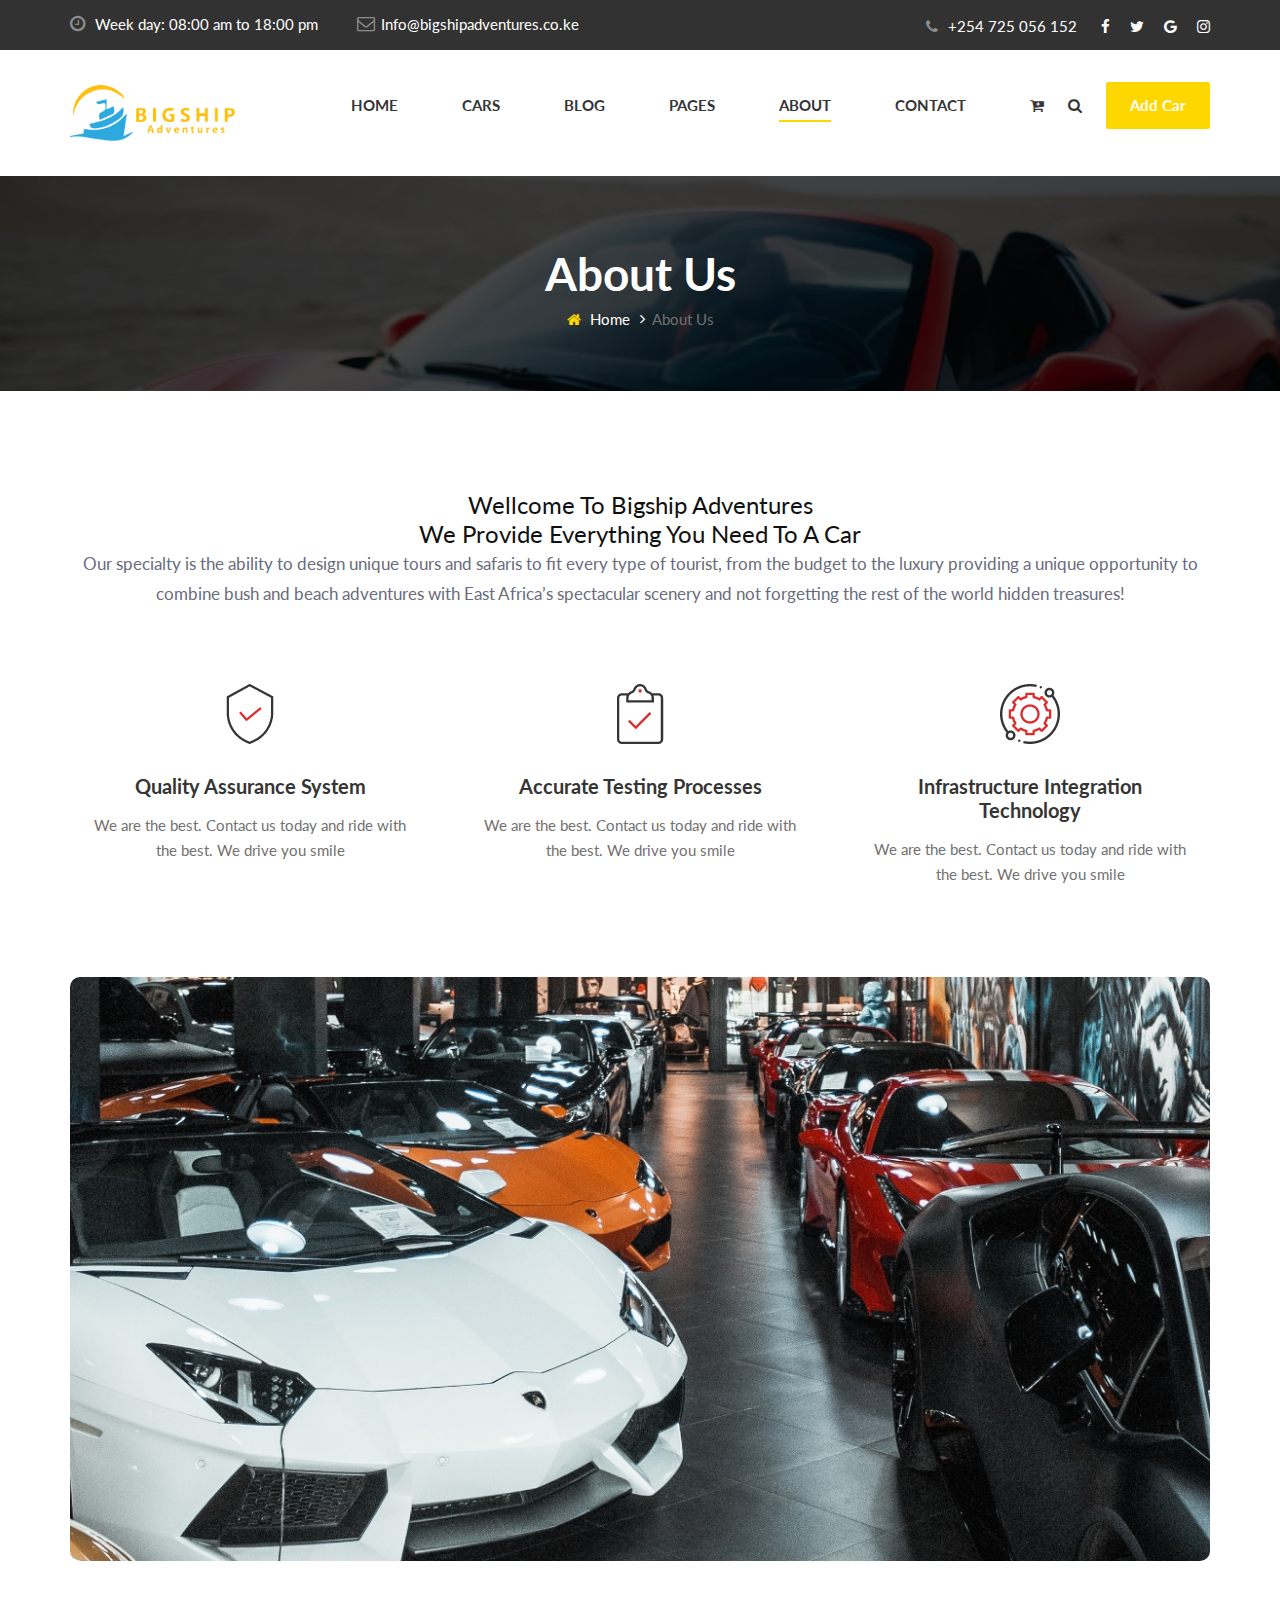
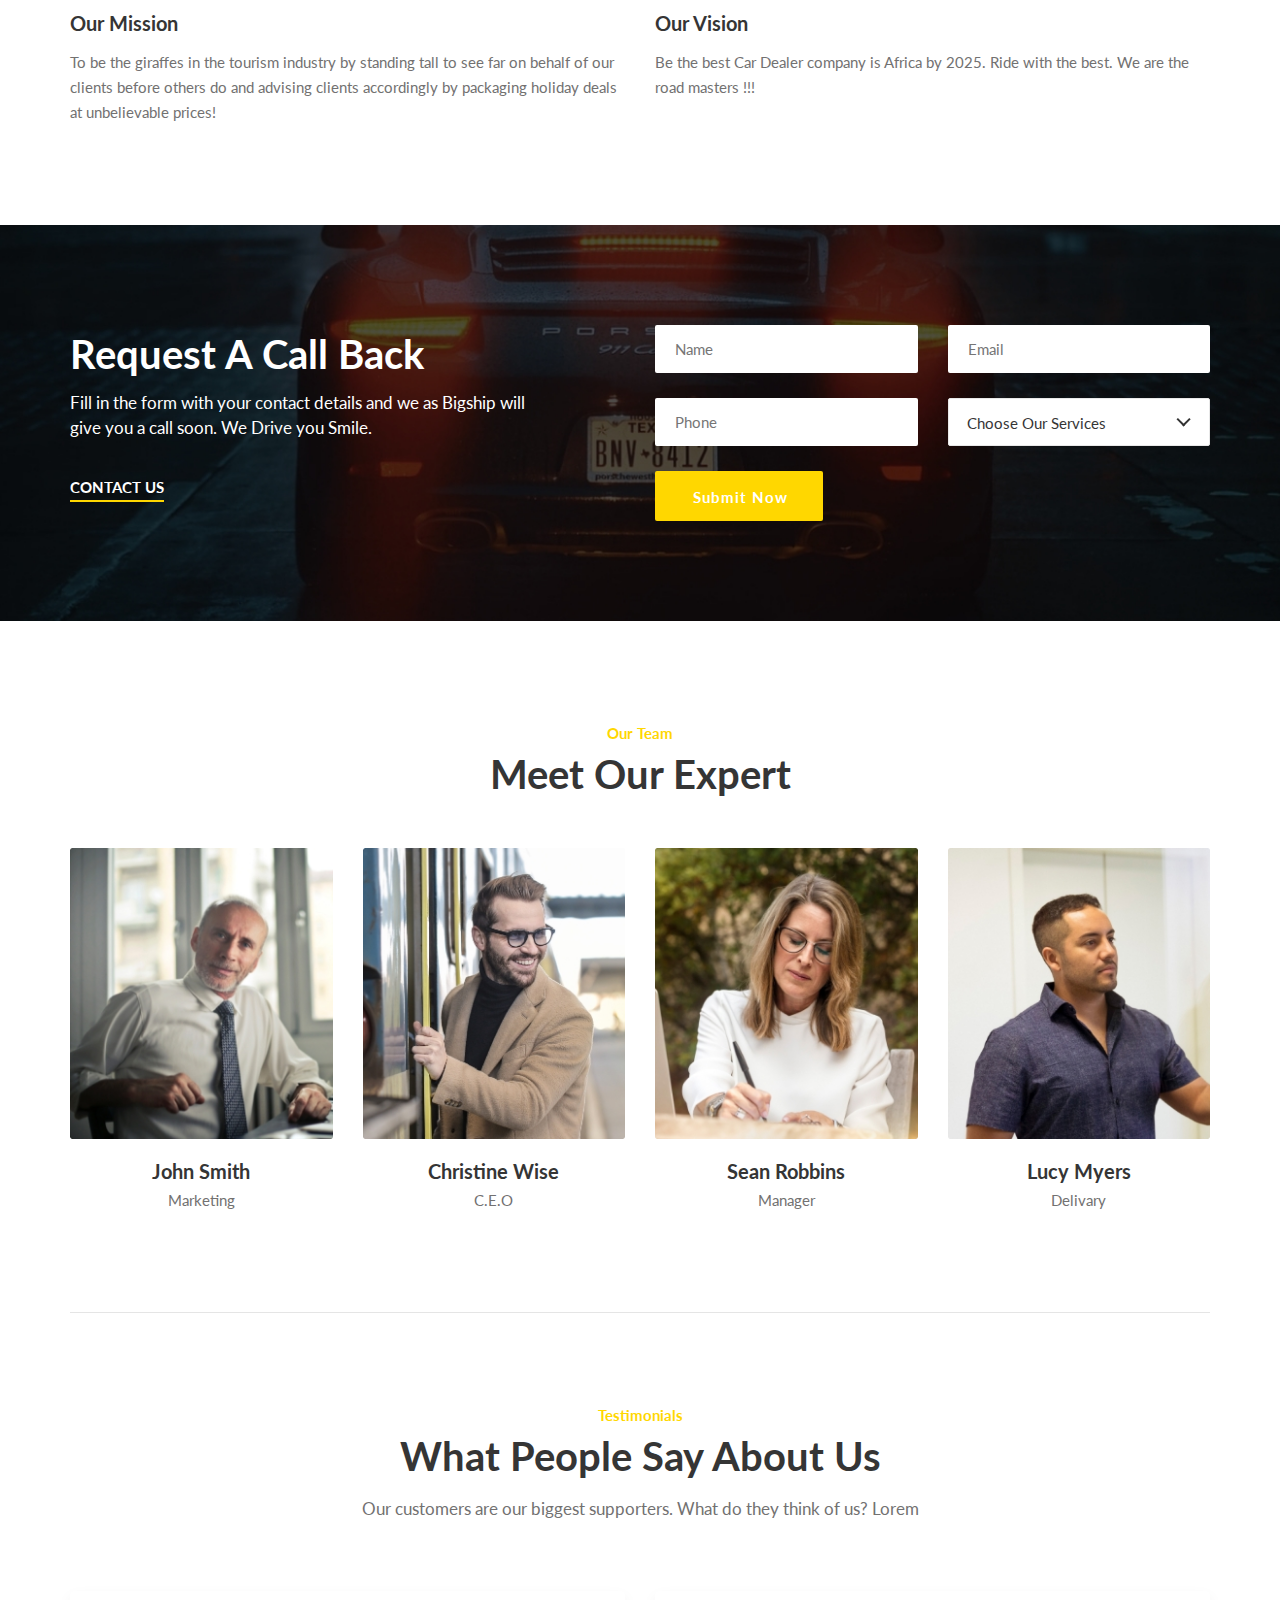
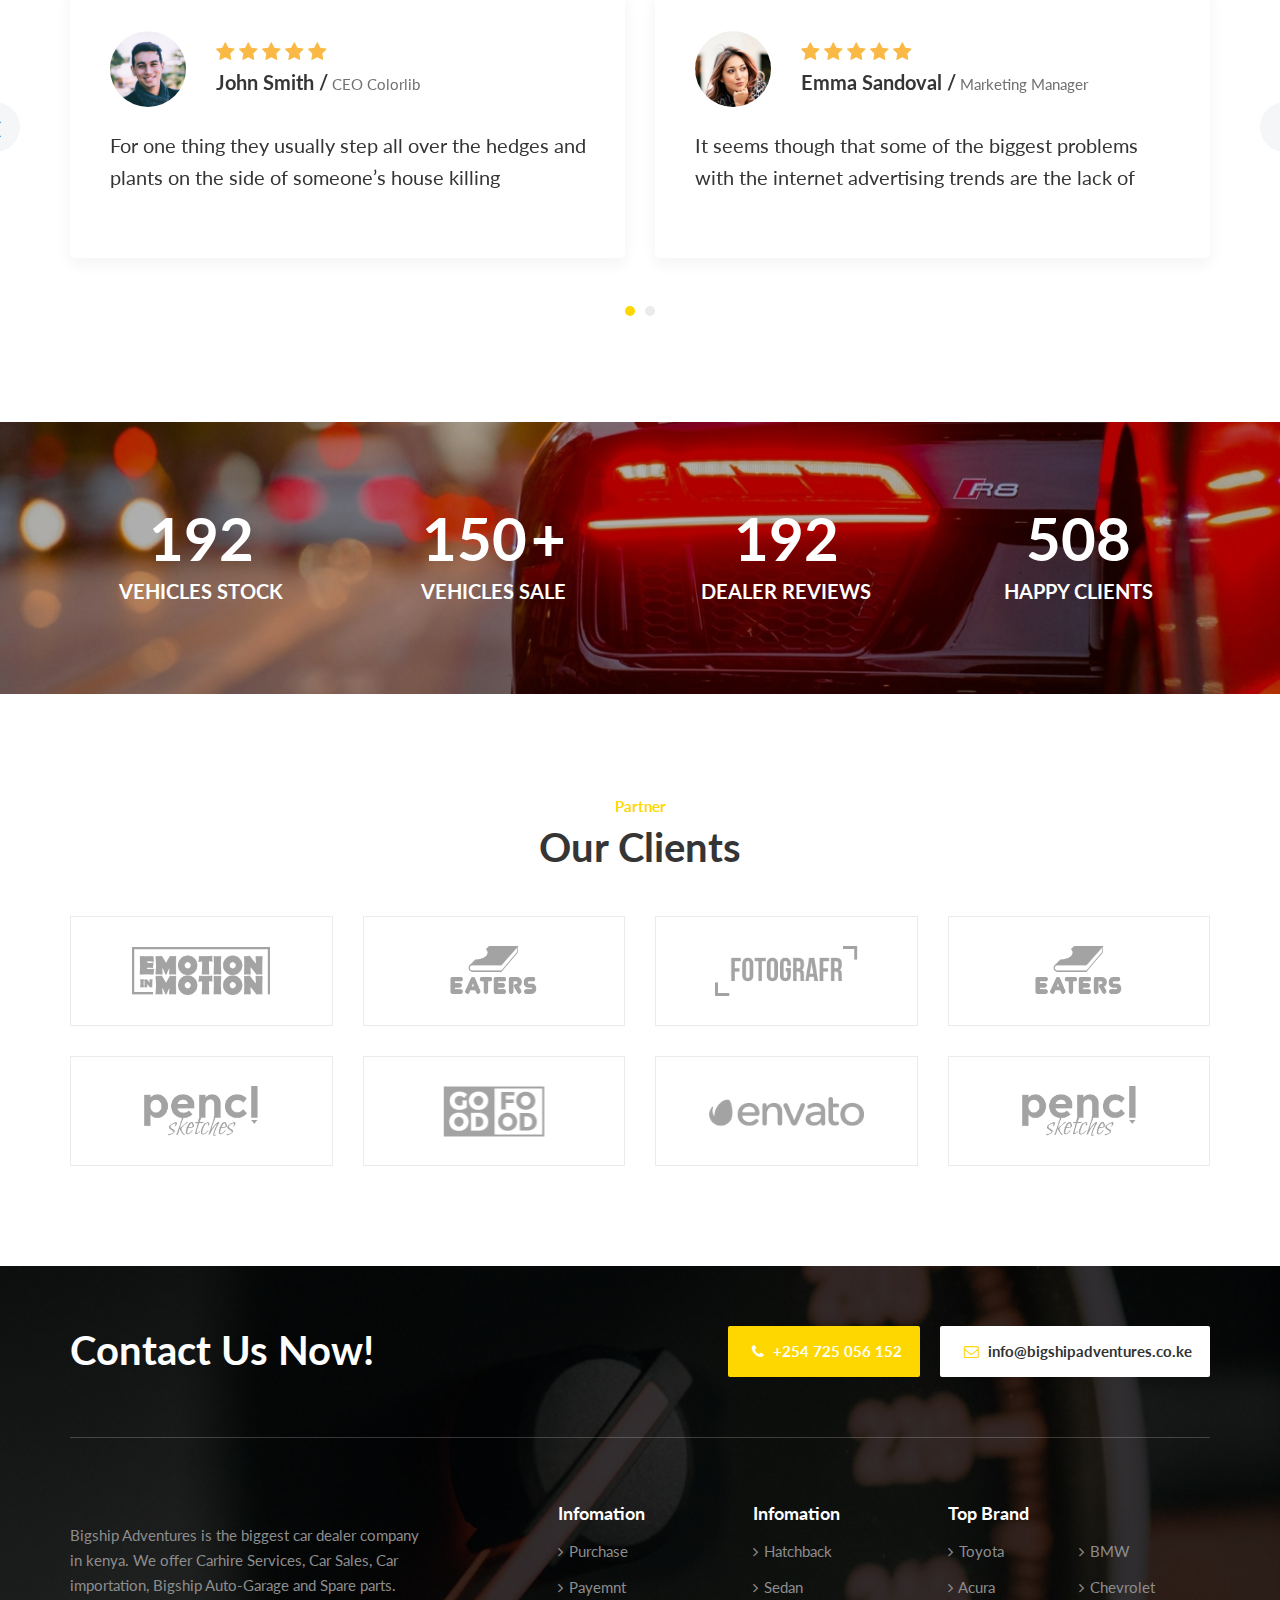
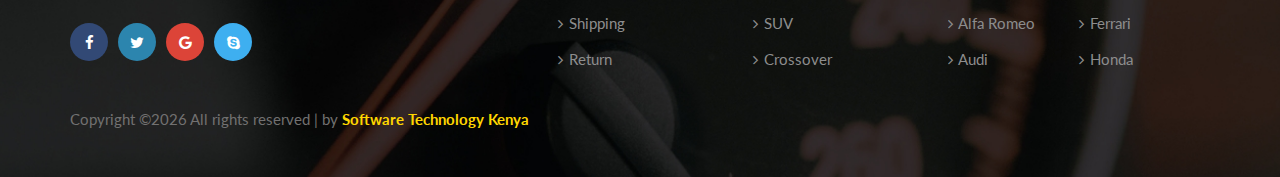
==== about.html @ 5497ede9 "first update" ====
<!DOCTYPE html>
<html lang="zxx">

<head>
    <meta charset="UTF-8">
    <meta name="description" content="HVAC Template">
    <meta name="keywords" content="HVAC, unica, creative, html">
    <meta name="viewport" content="width=device-width, initial-scale=1.0">
    <meta http-equiv="X-UA-Compatible" content="ie=edge">
    <title>Bigship Adventures</title>

    <!-- Google Font -->
    <link href="https://fonts.googleapis.com/css2?family=Lato:wght@300;400;700;900&display=swap" rel="stylesheet">

    <!-- Css Styles -->
    <link rel="stylesheet" href="css/bootstrap.min.css" type="text/css">
    <link rel="stylesheet" href="css/font-awesome.min.css" type="text/css">
    <link rel="stylesheet" href="css/elegant-icons.css" type="text/css">
    <link rel="stylesheet" href="css/nice-select.css" type="text/css">
    <link rel="stylesheet" href="css/magnific-popup.css" type="text/css">
    <link rel="stylesheet" href="css/jquery-ui.min.css" type="text/css">
    <link rel="stylesheet" href="css/owl.carousel.min.css" type="text/css">
    <link rel="stylesheet" href="css/slicknav.min.css" type="text/css">
    <link rel="stylesheet" href="css/style.css" type="text/css">
</head>

<body>
    <!-- Page Preloder -->
    <div id="preloder">
        <div class="loader"></div>
    </div>

    <!-- Offcanvas Menu Begin -->
    <div class="offcanvas-menu-overlay"></div>
    <div class="offcanvas-menu-wrapper">
        <div class="offcanvas__widget">
            <a href="#"><i class="fa fa-cart-plus"></i></a>
            <a href="#" class="search-switch"><i class="fa fa-search"></i></a>
            <a href="#" class="primary-btn">Add Car</a>
        </div>
        <div class="offcanvas__logo">
            <a href="./index.html"><img src="img/logo.png" alt=""></a>
        </div>
        <div id="mobile-menu-wrap"></div>
        <ul class="offcanvas__widget__add">
            <li><i class="fa fa-clock-o"></i> Week day: 08:00 am to 18:00 pm</li>
            <li><i class="fa fa-envelope-o"></i> Info.colorlib@gmail.com</li>
        </ul>
        <div class="offcanvas__phone__num">
            <i class="fa fa-phone"></i>
            <span>+254 725 056 152</span>
        </div>
        <div class="offcanvas__social">
            <a href="#"><i class="fa fa-facebook"></i></a>
            <a href="#"><i class="fa fa-twitter"></i></a>
            <a href="#"><i class="fa fa-google"></i></a>
            <a href="#"><i class="fa fa-instagram"></i></a>
        </div>
    </div>
    <!-- Offcanvas Menu End -->

    <!-- Header Section Begin -->
    <header class="header">
        <div class="header__top">
            <div class="container">
                <div class="row">
                    <div class="col-lg-7">
                        <ul class="header__top__widget">
                            <li><i class="fa fa-clock-o"></i> Week day: 08:00 am to 18:00 pm</li>
                            <li><i class="fa fa-envelope-o"></i>Info@bigshipadventures.co.ke</li>
                        </ul>
                    </div>
                    <div class="col-lg-5">
                        <div class="header__top__right">
                            <div class="header__top__phone">
                                <i class="fa fa-phone"></i>
                                <span>+254 725 056 152</span>
                            </div>
                            <div class="header__top__social">
                                <a href="#"><i class="fa fa-facebook"></i></a>
                                <a href="#"><i class="fa fa-twitter"></i></a>
                                <a href="#"><i class="fa fa-google"></i></a>
                                <a href="#"><i class="fa fa-instagram"></i></a>
                            </div>
                        </div>
                    </div>
                </div>
            </div>
        </div>
        <div class="container">
            <div class="row">
                <div class="col-lg-2">
                    <div class="header__logo">
                        <a href="./index.html"><img src="img/logo.png" alt=""></a>
                    </div>
                </div>
                <div class="col-lg-10">
                    <div class="header__nav">
                        <nav class="header__menu">
                            <ul>
                                <li><a href="./index.html">Home</a></li>
                                <li><a href="./car.html">Cars</a></li>
                                <li><a href="./blog.html">Blog</a></li>
                                <li><a href="#">Pages</a>
                                    <ul class="dropdown">
                                        <li><a href="./about.html">About Us</a></li>
                                        <li><a href="./car-details.html">Car Details</a></li>
                                        <li><a href="./blog-details.html">Blog Details</a></li>
                                    </ul>
                                </li>
                                <li class="active"><a href="./about.html">About</a></li>
                                <li><a href="./contact.html">Contact</a></li>
                            </ul>
                        </nav>
                        <div class="header__nav__widget">
                            <div class="header__nav__widget__btn">
                                <a href="#"><i class="fa fa-cart-plus"></i></a>
                                <a href="#" class="search-switch"><i class="fa fa-search"></i></a>
                            </div>
                            <a href="#" class="primary-btn">Add Car</a>
                        </div>
                    </div>
                </div>
            </div>
            <div class="canvas__open">
                <span class="fa fa-bars"></span>
            </div>
        </div>
    </header>
    <!-- Header Section End -->

    <!-- Breadcrumb End -->
    <div class="breadcrumb-option set-bg" data-setbg="img/breadcrumb-bg.jpg">
        <div class="container">
            <div class="row">
                <div class="col-lg-12 text-center">
                    <div class="breadcrumb__text">
                        <h2>About Us</h2>
                        <div class="breadcrumb__links">
                            <a href="./index.html"><i class="fa fa-home"></i> Home</a>
                            <span>About Us</span>
                        </div>
                    </div>
                </div>
            </div>
        </div>
    </div>
    <!-- Breadcrumb Begin -->

    <!-- About Us Section Begin -->
    <section class="about spad">
        <div class="container">
            <div class="row">
                <div class="col-lg-12">
                    <div class="section-title about-title">
                        <h4>Wellcome To Bigship Adventures <br />We Provide Everything You Need To A Car</h4>
                        <p>Our specialty is the ability to design unique tours and safaris to fit every type of tourist, from the budget to the luxury providing a unique opportunity to combine bush and beach adventures with East Africa’s spectacular scenery and not forgetting the rest of the world hidden treasures!</p>
                    </div>
                </div>
            </div>
            <div class="about__feature">
                <div class="row">
                    <div class="col-lg-4 col-md-6 col-sm-6">
                        <div class="about__feature__item">
                            <img src="img/about/af-1.png" alt="">
                            <h5>Quality Assurance System</h5>
                            <p>We are the best. Contact us today and ride with the best. We drive you smile</p>
                        </div>
                    </div>
                    <div class="col-lg-4 col-md-6 col-sm-6">
                        <div class="about__feature__item">
                            <img src="img/about/af-2.png" alt="">
                            <h5>Accurate Testing Processes</h5>
                             <p>We are the best. Contact us today and ride with the best. We drive you smile</p>
                        </div>
                    </div>
                    <div class="col-lg-4 col-md-6 col-sm-6">
                        <div class="about__feature__item">
                            <img src="img/about/af-3.png" alt="">
                            <h5>Infrastructure Integration Technology</h5>
                            <p>We are the best. Contact us today and ride with the best. We drive you smile</p>
                        </div>
                    </div>
                </div>
            </div>
            <div class="row">
                <div class="col-lg-12">
                    <div class="about__pic">
                        <img src="img/about/about-pic.jpg" alt="">
                    </div>
                </div>
                <div class="col-lg-6 col-md-6 col-sm-6">
                    <div class="about__item">
                        <h5>Our Mission</h5>
                        <p>To be the giraffes in the tourism industry by standing tall to see far on behalf of  our clients before others do and advising clients accordingly by packaging holiday deals at unbelievable prices!</p>
                    </div>
                </div>
                <div class="col-lg-6 col-md-6 col-sm-6">
                    <div class="about__item">
                        <h5>Our Vision</h5>
                        <p>Be the best Car Dealer company is Africa by 2025. Ride with the best. We are the road masters !!! </p>
                    </div>
                </div>
            </div>
        </div>
    </section>
    <!-- About Us Section End -->

    <!-- Call Section Begin -->
    <section class="call spad set-bg" data-setbg="img/about/call-bg.jpg">
        <div class="container">
            <div class="row">
                <div class="col-lg-5 col-md-6">
                    <div class="call__text">
                        <div class="section-title">
                            <h2>Request A Call Back</h2>
                            <p>Fill in the form with your contact details and we as Bigship will give you a call soon. We Drive you Smile.</p>
                        </div>
                        <a href="contact.html">Contact Us</a>
                    </div>
                </div>
                <div class="col-lg-6 offset-lg-1 col-md-6">
                    <form action="#" class="call__form">
                        <div class="row">
                            <div class="col-lg-6">
                                <input type="text" placeholder="Name">
                            </div>
                            <div class="col-lg-6">
                                <input type="text" placeholder="Email">
                            </div>
                            <div class="col-lg-6">
                                <input type="text" placeholder="Phone">
                            </div>
                            <div class="col-lg-6">
                                <select>
                                    <option value="">Choose Our Services</option>
                                    <option value="">Buy Cars</option>
                                    <option value="">Sell Cars</option>
                                    <option value="">Wash Cars</option>
                                </select>
                            </div>
                        </div>
                        <button type="submit" class="site-btn">Submit Now</button>
                    </form>
                </div>
            </div>
        </div>
    </section>
    <!-- Call Section End -->

    <!-- Team Section Begin -->
    <section class="team spad">
        <div class="container">
            <div class="row">
                <div class="col-lg-12">
                    <div class="section-title team-title">
                        <span>Our Team</span>
                        <h2>Meet Our Expert</h2>
                    </div>
                </div>
            </div>
            <div class="row">
                <div class="col-lg-3 col-sm-6">
                    <div class="team__item">
                        <div class="team__item__pic">
                            <img src="img/about/team-1.jpg" alt="">
                        </div>
                        <div class="team__item__text">
                            <h5>John Smith</h5>
                            <span>Marketing</span>
                        </div>
                    </div>
                </div>
                <div class="col-lg-3 col-sm-6">
                    <div class="team__item">
                        <div class="team__item__pic">
                            <img src="img/about/team-2.jpg" alt="">
                        </div>
                        <div class="team__item__text">
                            <h5>Christine Wise</h5>
                            <span>C.E.O</span>
                        </div>
                    </div>
                </div>
                <div class="col-lg-3 col-sm-6">
                    <div class="team__item">
                        <div class="team__item__pic">
                            <img src="img/about/team-3.jpg" alt="">
                        </div>
                        <div class="team__item__text">
                            <h5>Sean Robbins</h5>
                            <span>Manager</span>
                        </div>
                    </div>
                </div>
                <div class="col-lg-3 col-sm-6">
                    <div class="team__item">
                        <div class="team__item__pic">
                            <img src="img/about/team-4.jpg" alt="">
                        </div>
                        <div class="team__item__text">
                            <h5>Lucy Myers</h5>
                            <span>Delivary</span>
                        </div>
                    </div>
                </div>
            </div>
        </div>
    </section>
    <!-- Team Section End -->

    <!-- Testimonial Section Begin -->
    <section class="testimonial spad">
        <div class="container">
            <div class="row">
                <div class="col-lg-12">
                    <div class="section-title testimonial-title">
                        <span>Testimonials</span>
                        <h2>What People Say About Us</h2>
                        <p>Our customers are our biggest supporters. What do they think of us? Lorem</p>
                    </div>
                </div>
            </div>
            <div class="row">
                <div class="testimonial__slider owl-carousel">
                    <div class="col-lg-6">
                        <div class="testimonial__item">
                            <div class="testimonial__item__author">
                                <div class="testimonial__item__author__pic">
                                    <img src="img/testimonial/testimonial-1.png" alt="">
                                </div>
                                <div class="testimonial__item__author__text">
                                    <div class="rating">
                                        <i class="fa fa-star"></i>
                                        <i class="fa fa-star"></i>
                                        <i class="fa fa-star"></i>
                                        <i class="fa fa-star"></i>
                                        <i class="fa fa-star"></i>
                                    </div>
                                    <h5>John Smith /<span> CEO Colorlib</span></h5>
                                </div>
                            </div>
                            <p>For one thing they usually step all over the hedges and plants on the side of someone’s
                                house killing</p>
                        </div>
                    </div>
                    <div class="col-lg-6">
                        <div class="testimonial__item">
                            <div class="testimonial__item__author">
                                <div class="testimonial__item__author__pic">
                                    <img src="img/testimonial/testimonial-2.png" alt="">
                                </div>
                                <div class="testimonial__item__author__text">
                                    <div class="rating">
                                        <i class="fa fa-star"></i>
                                        <i class="fa fa-star"></i>
                                        <i class="fa fa-star"></i>
                                        <i class="fa fa-star"></i>
                                        <i class="fa fa-star"></i>
                                    </div>
                                    <h5>Emma Sandoval /<span> Marketing Manager</span></h5>
                                </div>
                            </div>
                            <p>It seems though that some of the biggest problems with the internet advertising trends
                                are the lack of</p>
                        </div>
                    </div>
                    <div class="col-lg-6">
                        <div class="testimonial__item">
                            <div class="testimonial__item__author">
                                <div class="testimonial__item__author__pic">
                                    <img src="img/testimonial/testimonial-1.png" alt="">
                                </div>
                                <div class="testimonial__item__author__text">
                                    <div class="rating">
                                        <i class="fa fa-star"></i>
                                        <i class="fa fa-star"></i>
                                        <i class="fa fa-star"></i>
                                        <i class="fa fa-star"></i>
                                        <i class="fa fa-star"></i>
                                    </div>
                                    <h5>John Smith /<span> CEO Colorlib</span></h5>
                                </div>
                            </div>
                            <p>For one thing they usually step all over the hedges and plants on the side of someone’s
                                house killing</p>
                        </div>
                    </div>
                    <div class="col-lg-6">
                        <div class="testimonial__item">
                            <div class="testimonial__item__author">
                                <div class="testimonial__item__author__pic">
                                    <img src="img/testimonial/testimonial-2.png" alt="">
                                </div>
                                <div class="testimonial__item__author__text">
                                    <div class="rating">
                                        <i class="fa fa-star"></i>
                                        <i class="fa fa-star"></i>
                                        <i class="fa fa-star"></i>
                                        <i class="fa fa-star"></i>
                                        <i class="fa fa-star"></i>
                                    </div>
                                    <h5>Emma Sandoval /<span> Marketing Manager</span></h5>
                                </div>
                            </div>
                            <p>It seems though that some of the biggest problems with the internet advertising trends
                                are the lack of</p>
                        </div>
                    </div>
                </div>
            </div>
        </div>
    </section>
    <!-- Testimonial Section End -->

    <!-- Counter Begin -->
    <div class="counter spad set-bg" data-setbg="img/counter-bg.jpg">
        <div class="container">
            <div class="row">
                <div class="col-lg-3 col-md-6 col-sm-6">
                    <div class="counter__item">
                        <h2 class="counter-num">1922</h2>
                        <p>Vehicles Stock</p>
                    </div>
                </div>
                <div class="col-lg-3 col-md-6 col-sm-6">
                    <div class="counter__item">
                        <h2 class="counter-num">1500</h2>
                        <strong>+</strong>
                        <p>Vehicles Sale</p>
                    </div>
                </div>
                <div class="col-lg-3 col-md-6 col-sm-6">
                    <div class="counter__item">
                        <h2 class="counter-num">1922</h2>
                        <p>Dealer Reviews</p>
                    </div>
                </div>
                <div class="col-lg-3 col-md-6 col-sm-6">
                    <div class="counter__item">
                        <h2 class="counter-num">5100</h2>
                        <p>Happy Clients</p>
                    </div>
                </div>
            </div>
        </div>
    </div>
    <!-- Counter End -->

    <!-- Clients Begin -->
    <div class="clients spad">
        <div class="container">
            <div class="row">
                <div class="col-lg-12">
                    <div class="section-title client-title">
                        <span>Partner</span>
                        <h2>Our Clients</h2>
                    </div>
                </div>
            </div>
            <div class="row">
                <div class="col-lg-3 col-md-4 col-sm-6">
                    <a href="#" class="client__item">
                        <img src="img/clients/client-1.png" alt="">
                    </a>
                </div>
                <div class="col-lg-3 col-md-4 col-sm-6">
                    <a href="#" class="client__item">
                        <img src="img/clients/client-2.png" alt="">
                    </a>
                </div>
                <div class="col-lg-3 col-md-4 col-sm-6">
                    <a href="#" class="client__item">
                        <img src="img/clients/client-3.png" alt="">
                    </a>
                </div>
                <div class="col-lg-3 col-md-4 col-sm-6">
                    <a href="#" class="client__item">
                        <img src="img/clients/client-2.png" alt="">
                    </a>
                </div>
                <div class="col-lg-3 col-md-4 col-sm-6">
                    <a href="#" class="client__item">
                        <img src="img/clients/client-4.png" alt="">
                    </a>
                </div>
                <div class="col-lg-3 col-md-4 col-sm-6">
                    <a href="#" class="client__item">
                        <img src="img/clients/client-5.png" alt="">
                    </a>
                </div>
                <div class="col-lg-3 col-md-4 col-sm-6">
                    <a href="#" class="client__item">
                        <img src="img/clients/client-6.png" alt="">
                    </a>
                </div>
                <div class="col-lg-3 col-md-4 col-sm-6">
                    <a href="#" class="client__item">
                        <img src="img/clients/client-7.png" alt="">
                    </a>
                </div>
            </div>
        </div>
    </div>
    <!-- Clients End -->

  <!-- Footer Section Begin -->
    <footer class="footer set-bg" data-setbg="img/footer-bg.jpg">
        <div class="container">
            <div class="footer__contact">
                <div class="row">
                    <div class="col-lg-6 col-md-6">
                        <div class="footer__contact__title">
                            <h2>Contact Us Now!</h2>
                        </div>
                    </div>
                    <div class="col-lg-6 col-md-6">
                        <div class="footer__contact__option">
                            <div class="option__item"><i class="fa fa-phone"></i> +254 725 056 152</div>
                            <div class="option__item email"><i class="fa fa-envelope-o"></i> info@bigshipadventures.co.ke</div>
                        </div>
                    </div>
                </div>
            </div>
            <div class="row">
                <div class="col-lg-4 col-md-4">
                    <div class="footer__about">
                        <div class="footer__logo">
                            
                        </div>
                        <p>Bigship Adventures is the biggest  car dealer company in kenya. We offer Carhire Services, Car Sales, Car importation, Bigship Auto-Garage and Spare parts. </p>
                        <div class="footer__social">
                            <a href="#" class="facebook"><i class="fa fa-facebook"></i></a>
                            <a href="#" class="twitter"><i class="fa fa-twitter"></i></a>
                            <a href="#" class="google"><i class="fa fa-google"></i></a>
                            <a href="#" class="skype"><i class="fa fa-skype"></i></a>
                        </div>
                    </div>
                </div>
                <div class="col-lg-2 offset-lg-1 col-md-3">
                    <div class="footer__widget">
                        <h5>Infomation</h5>
                        <ul>
                            <li><a href="#"><i class="fa fa-angle-right"></i> Purchase</a></li>
                            <li><a href="#"><i class="fa fa-angle-right"></i> Payemnt</a></li>
                            <li><a href="#"><i class="fa fa-angle-right"></i> Shipping</a></li>
                            <li><a href="#"><i class="fa fa-angle-right"></i> Return</a></li>
                        </ul>
                    </div>
                </div>
                <div class="col-lg-2 col-md-3">
                    <div class="footer__widget">
                        <h5>Infomation</h5>
                        <ul>
                            <li><a href="#"><i class="fa fa-angle-right"></i> Hatchback</a></li>
                            <li><a href="#"><i class="fa fa-angle-right"></i> Sedan</a></li>
                            <li><a href="#"><i class="fa fa-angle-right"></i> SUV</a></li>
                            <li><a href="#"><i class="fa fa-angle-right"></i> Crossover</a></li>
                        </ul>
                    </div>
                </div>
                <div class="col-lg-3 col-md-6">
                    <div class="footer__brand">
                        <h5>Top Brand</h5>
                        <ul>
                            <li><a href="#"><i class="fa fa-angle-right"></i> Toyota</a></li>
                            <li><a href="#"><i class="fa fa-angle-right"></i> Acura</a></li>
                            <li><a href="#"><i class="fa fa-angle-right"></i> Alfa Romeo</a></li>
                            <li><a href="#"><i class="fa fa-angle-right"></i> Audi</a></li>
                        </ul>
                        <ul>
                            <li><a href="#"><i class="fa fa-angle-right"></i> BMW</a></li>
                            <li><a href="#"><i class="fa fa-angle-right"></i> Chevrolet</a></li>
                            <li><a href="#"><i class="fa fa-angle-right"></i> Ferrari</a></li>
                            <li><a href="#"><i class="fa fa-angle-right"></i> Honda</a></li>
                        </ul>
                    </div>
                </div>
            </div>
            <!-- Link back to Colorlib can't be removed. Template is licensed under CC BY 3.0. -->
            <div class="footer__copyright__text">
                <p>Copyright &copy;<script>document.write(new Date().getFullYear());</script> All rights reserved |   by <a href="https://softwaretechn.co.ke" target="_blank">Software Technology Kenya</a></p>
            </div>
            <!-- Link back to Colorlib can't be removed. Template is licensed under CC BY 3.0. -->
        </div>
    </footer>
    <!-- Footer Section End -->

    <!-- Search Begin -->
    <div class="search-model">
        <div class="h-100 d-flex align-items-center justify-content-center">
            <div class="search-close-switch">+</div>
            <form class="search-model-form">
                <input type="text" id="search-input" placeholder="Search here.....">
            </form>
        </div>
    </div>
    <!-- Search End -->

    <!-- Js Plugins -->
    <script src="js/jquery-3.3.1.min.js"></script>
    <script src="js/bootstrap.min.js"></script>
    <script src="js/jquery.nice-select.min.js"></script>
    <script src="js/jquery-ui.min.js"></script>
    <script src="js/jquery.magnific-popup.min.js"></script>
    <script src="js/mixitup.min.js"></script>
    <script src="js/jquery.slicknav.js"></script>
    <script src="js/owl.carousel.min.js"></script>
    <script src="js/main.js"></script>
</body>

</html>
</html>
---- css/elegant-icons.css ----
@font-face {
	font-family: 'ElegantIcons';
	src:url('../fonts/ElegantIcons.eot');
	src:url('../fonts/ElegantIcons.eot?#iefix') format('embedded-opentype'),
		url('../fonts/ElegantIcons.woff') format('woff'),
		url('../fonts/ElegantIcons.ttf') format('truetype'),
		url('../fonts/ElegantIcons.svg#ElegantIcons') format('svg');
	font-weight: normal;
	font-style: normal;
}

/* Use the following CSS code if you want to use data attributes for inserting your icons */
[data-icon]:before {
	font-family: 'ElegantIcons';
	content: attr(data-icon);
	speak: none;
	font-weight: normal;
	font-variant: normal;
	text-transform: none;
	line-height: 1;
	-webkit-font-smoothing: antialiased;
	-moz-osx-font-smoothing: grayscale;
}

/* Use the following CSS code if you want to have a class per icon */
/*
Instead of a list of all class selectors,
you can use the generic selector below, but it's slower:
[class*="your-class-prefix"] {
*/
.arrow_up, .arrow_down, .arrow_left, .arrow_right, .arrow_left-up, .arrow_right-up, .arrow_right-down, .arrow_left-down, .arrow-up-down, .arrow_up-down_alt, .arrow_left-right_alt, .arrow_left-right, .arrow_expand_alt2, .arrow_expand_alt, .arrow_condense, .arrow_expand, .arrow_move, .arrow_carrot-up, .arrow_carrot-down, .arrow_carrot-left, .arrow_carrot-right, .arrow_carrot-2up, .arrow_carrot-2down, .arrow_carrot-2left, .arrow_carrot-2right, .arrow_carrot-up_alt2, .arrow_carrot-down_alt2, .arrow_carrot-left_alt2, .arrow_carrot-right_alt2, .arrow_carrot-2up_alt2, .arrow_carrot-2down_alt2, .arrow_carrot-2left_alt2, .arrow_carrot-2right_alt2, .arrow_triangle-up, .arrow_triangle-down, .arrow_triangle-left, .arrow_triangle-right, .arrow_triangle-up_alt2, .arrow_triangle-down_alt2, .arrow_triangle-left_alt2, .arrow_triangle-right_alt2, .arrow_back, .icon_minus-06, .icon_plus, .icon_close, .icon_check, .icon_minus_alt2, .icon_plus_alt2, .icon_close_alt2, .icon_check_alt2, .icon_zoom-out_alt, .icon_zoom-in_alt, .icon_search, .icon_box-empty, .icon_box-selected, .icon_minus-box, .icon_plus-box, .icon_box-checked, .icon_circle-empty, .icon_circle-slelected, .icon_stop_alt2, .icon_stop, .icon_pause_alt2, .icon_pause, .icon_menu, .icon_menu-square_alt2, .icon_menu-circle_alt2, .icon_ul, .icon_ol, .icon_adjust-horiz, .icon_adjust-vert, .icon_document_alt, .icon_documents_alt, .icon_pencil, .icon_pencil-edit_alt, .icon_pencil-edit, .icon_folder-alt, .icon_folder-open_alt, .icon_folder-add_alt, .icon_info_alt, .icon_error-oct_alt, .icon_error-circle_alt, .icon_error-triangle_alt, .icon_question_alt2, .icon_question, .icon_comment_alt, .icon_chat_alt, .icon_vol-mute_alt, .icon_volume-low_alt, .icon_volume-high_alt, .icon_quotations, .icon_quotations_alt2, .icon_clock_alt, .icon_lock_alt, .icon_lock-open_alt, .icon_key_alt, .icon_cloud_alt, .icon_cloud-upload_alt, .icon_cloud-download_alt, .icon_image, .icon_images, .icon_lightbulb_alt, .icon_gift_alt, .icon_house_alt, .icon_genius, .icon_mobile, .icon_tablet, .icon_laptop, .icon_desktop, .icon_camera_alt, .icon_mail_alt, .icon_cone_alt, .icon_ribbon_alt, .icon_bag_alt, .icon_creditcard, .icon_cart_alt, .icon_paperclip, .icon_tag_alt, .icon_tags_alt, .icon_trash_alt, .icon_cursor_alt, .icon_mic_alt, .icon_compass_alt, .icon_pin_alt, .icon_pushpin_alt, .icon_map_alt, .icon_drawer_alt, .icon_toolbox_alt, .icon_book_alt, .icon_calendar, .icon_film, .icon_table, .icon_contacts_alt, .icon_headphones, .icon_lifesaver, .icon_piechart, .icon_refresh, .icon_link_alt, .icon_link, .icon_loading, .icon_blocked, .icon_archive_alt, .icon_heart_alt, .icon_star_alt, .icon_star-half_alt, .icon_star, .icon_star-half, .icon_tools, .icon_tool, .icon_cog, .icon_cogs, .arrow_up_alt, .arrow_down_alt, .arrow_left_alt, .arrow_right_alt, .arrow_left-up_alt, .arrow_right-up_alt, .arrow_right-down_alt, .arrow_left-down_alt, .arrow_condense_alt, .arrow_expand_alt3, .arrow_carrot_up_alt, .arrow_carrot-down_alt, .arrow_carrot-left_alt, .arrow_carrot-right_alt, .arrow_carrot-2up_alt, .arrow_carrot-2dwnn_alt, .arrow_carrot-2left_alt, .arrow_carrot-2right_alt, .arrow_triangle-up_alt, .arrow_triangle-down_alt, .arrow_triangle-left_alt, .arrow_triangle-right_alt, .icon_minus_alt, .icon_plus_alt, .icon_close_alt, .icon_check_alt, .icon_zoom-out, .icon_zoom-in, .icon_stop_alt, .icon_menu-square_alt, .icon_menu-circle_alt, .icon_document, .icon_documents, .icon_pencil_alt, .icon_folder, .icon_folder-open, .icon_folder-add, .icon_folder_upload, .icon_folder_download, .icon_info, .icon_error-circle, .icon_error-oct, .icon_error-triangle, .icon_question_alt, .icon_comment, .icon_chat, .icon_vol-mute, .icon_volume-low, .icon_volume-high, .icon_quotations_alt, .icon_clock, .icon_lock, .icon_lock-open, .icon_key, .icon_cloud, .icon_cloud-upload, .icon_cloud-download, .icon_lightbulb, .icon_gift, .icon_house, .icon_camera, .icon_mail, .icon_cone, .icon_ribbon, .icon_bag, .icon_cart, .icon_tag, .icon_tags, .icon_trash, .icon_cursor, .icon_mic, .icon_compass, .icon_pin, .icon_pushpin, .icon_map, .icon_drawer, .icon_toolbox, .icon_book, .icon_contacts, .icon_archive, .icon_heart, .icon_profile, .icon_group, .icon_grid-2x2, .icon_grid-3x3, .icon_music, .icon_pause_alt, .icon_phone, .icon_upload, .icon_download, .social_facebook, .social_twitter, .social_pinterest, .social_googleplus, .social_tumblr, .social_tumbleupon, .social_wordpress, .social_instagram, .social_dribbble, .social_vimeo, .social_linkedin, .social_rss, .social_deviantart, .social_share, .social_myspace, .social_skype, .social_youtube, .social_picassa, .social_googledrive, .social_flickr, .social_blogger, .social_spotify, .social_delicious, .social_facebook_circle, .social_twitter_circle, .social_pinterest_circle, .social_googleplus_circle, .social_tumblr_circle, .social_stumbleupon_circle, .social_wordpress_circle, .social_instagram_circle, .social_dribbble_circle, .social_vimeo_circle, .social_linkedin_circle, .social_rss_circle, .social_deviantart_circle, .social_share_circle, .social_myspace_circle, .social_skype_circle, .social_youtube_circle, .social_picassa_circle, .social_googledrive_alt2, .social_flickr_circle, .social_blogger_circle, .social_spotify_circle, .social_delicious_circle, .social_facebook_square, .social_twitter_square, .social_pinterest_square, .social_googleplus_square, .social_tumblr_square, .social_stumbleupon_square, .social_wordpress_square, .social_instagram_square, .social_dribbble_square, .social_vimeo_square, .social_linkedin_square, .social_rss_square, .social_deviantart_square, .social_share_square, .social_myspace_square, .social_skype_square, .social_youtube_square, .social_picassa_square, .social_googledrive_square, .social_flickr_square, .social_blogger_square, .social_spotify_square, .social_delicious_square, .icon_printer, .icon_calulator, .icon_building, .icon_floppy, .icon_drive, .icon_search-2, .icon_id, .icon_id-2, .icon_puzzle, .icon_like, .icon_dislike, .icon_mug, .icon_currency, .icon_wallet, .icon_pens, .icon_easel, .icon_flowchart, .icon_datareport, .icon_briefcase, .icon_shield, .icon_percent, .icon_globe, .icon_globe-2, .icon_target, .icon_hourglass, .icon_balance, .icon_rook, .icon_printer-alt, .icon_calculator_alt, .icon_building_alt, .icon_floppy_alt, .icon_drive_alt, .icon_search_alt, .icon_id_alt, .icon_id-2_alt, .icon_puzzle_alt, .icon_like_alt, .icon_dislike_alt, .icon_mug_alt, .icon_currency_alt, .icon_wallet_alt, .icon_pens_alt, .icon_easel_alt, .icon_flowchart_alt, .icon_datareport_alt, .icon_briefcase_alt, .icon_shield_alt, .icon_percent_alt, .icon_globe_alt, .icon_clipboard {
	font-family: 'ElegantIcons';
	speak: none;
	font-style: normal;
	font-weight: normal;
	font-variant: normal;
	text-transform: none;
	line-height: 1;
	-webkit-font-smoothing: antialiased;
}
.arrow_up:before {
	content: "\21";
}
.arrow_down:before {
	content: "\22";
}
.arrow_left:before {
	content: "\23";
}
.arrow_right:before {
	content: "\24";
}
.arrow_left-up:before {
	content: "\25";
}
.arrow_right-up:before {
	content: "\26";
}
.arrow_right-down:before {
	content: "\27";
}
.arrow_left-down:before {
	content: "\28";
}
.arrow-up-down:before {
	content: "\29";
}
.arrow_up-down_alt:before {
	content: "\2a";
}
.arrow_left-right_alt:before {
	content: "\2b";
}
.arrow_left-right:before {
	content: "\2c";
}
.arrow_expand_alt2:before {
	content: "\2d";
}
.arrow_expand_alt:before {
	content: "\2e";
}
.arrow_condense:before {
	content: "\2f";
}
.arrow_expand:before {
	content: "\30";
}
.arrow_move:before {
	content: "\31";
}
.arrow_carrot-up:before {
	content: "\32";
}
.arrow_carrot-down:before {
	content: "\33";
}
.arrow_carrot-left:before {
	content: "\34";
}
.arrow_carrot-right:before {
	content: "\35";
}
.arrow_carrot-2up:before {
	content: "\36";
}
.arrow_carrot-2down:before {
	content: "\37";
}
.arrow_carrot-2left:before {
	content: "\38";
}
.arrow_carrot-2right:before {
	content: "\39";
}
.arrow_carrot-up_alt2:before {
	content: "\3a";
}
.arrow_carrot-down_alt2:before {
	content: "\3b";
}
.arrow_carrot-left_alt2:before {
	content: "\3c";
}
.arrow_carrot-right_alt2:before {
	content: "\3d";
}
.arrow_carrot-2up_alt2:before {
	content: "\3e";
}
.arrow_carrot-2down_alt2:before {
	content: "\3f";
}
.arrow_carrot-2left_alt2:before {
	content: "\40";
}
.arrow_carrot-2right_alt2:before {
	content: "\41";
}
.arrow_triangle-up:before {
	content: "\42";
}
.arrow_triangle-down:before {
	content: "\43";
}
.arrow_triangle-left:before {
	content: "\44";
}
.arrow_triangle-right:before {
	content: "\45";
}
.arrow_triangle-up_alt2:before {
	content: "\46";
}
.arrow_triangle-down_alt2:before {
	content: "\47";
}
.arrow_triangle-left_alt2:before {
	content: "\48";
}
.arrow_triangle-right_alt2:before {
	content: "\49";
}
.arrow_back:before {
	content: "\4a";
}
.icon_minus-06:before {
	content: "\4b";
}
.icon_plus:before {
	content: "\4c";
}
.icon_close:before {
	content: "\4d";
}
.icon_check:before {
	content: "\4e";
}
.icon_minus_alt2:before {
	content: "\4f";
}
.icon_plus_alt2:before {
	content: "\50";
}
.icon_close_alt2:before {
	content: "\51";
}
.icon_check_alt2:before {
	content: "\52";
}
.icon_zoom-out_alt:before {
	content: "\53";
}
.icon_zoom-in_alt:before {
	content: "\54";
}
.icon_search:before {
	content: "\55";
}
.icon_box-empty:before {
	content: "\56";
}
.icon_box-selected:before {
	content: "\57";
}
.icon_minus-box:before {
	content: "\58";
}
.icon_plus-box:before {
	content: "\59";
}
.icon_box-checked:before {
	content: "\5a";
}
.icon_circle-empty:before {
	content: "\5b";
}
.icon_circle-slelected:before {
	content: "\5c";
}
.icon_stop_alt2:before {
	content: "\5d";
}
.icon_stop:before {
	content: "\5e";
}
.icon_pause_alt2:before {
	content: "\5f";
}
.icon_pause:before {
	content: "\60";
}
.icon_menu:before {
	content: "\61";
}
.icon_menu-square_alt2:before {
	content: "\62";
}
.icon_menu-circle_alt2:before {
	content: "\63";
}
.icon_ul:before {
	content: "\64";
}
.icon_ol:before {
	content: "\65";
}
.icon_adjust-horiz:before {
	content: "\66";
}
.icon_adjust-vert:before {
	content: "\67";
}
.icon_document_alt:before {
	content: "\68";
}
.icon_documents_alt:before {
	content: "\69";
}
.icon_pencil:before {
	content: "\6a";
}
.icon_pencil-edit_alt:before {
	content: "\6b";
}
.icon_pencil-edit:before {
	content: "\6c";
}
.icon_folder-alt:before {
	content: "\6d";
}
.icon_folder-open_alt:before {
	content: "\6e";
}
.icon_folder-add_alt:before {
	content: "\6f";
}
.icon_info_alt:before {
	content: "\70";
}
.icon_error-oct_alt:before {
	content: "\71";
}
.icon_error-circle_alt:before {
	content: "\72";
}
.icon_error-triangle_alt:before {
	content: "\73";
}
.icon_question_alt2:before {
	content: "\74";
}
.icon_question:before {
	content: "\75";
}
.icon_comment_alt:before {
	content: "\76";
}
.icon_chat_alt:before {
	content: "\77";
}
.icon_vol-mute_alt:before {
	content: "\78";
}
.icon_volume-low_alt:before {
	content: "\79";
}
.icon_volume-high_alt:before {
	content: "\7a";
}
.icon_quotations:before {
	content: "\7b";
}
.icon_quotations_alt2:before {
	content: "\7c";
}
.icon_clock_alt:before {
	content: "\7d";
}
.icon_lock_alt:before {
	content: "\7e";
}
.icon_lock-open_alt:before {
	content: "\e000";
}
.icon_key_alt:before {
	content: "\e001";
}
.icon_cloud_alt:before {
	content: "\e002";
}
.icon_cloud-upload_alt:before {
	content: "\e003";
}
.icon_cloud-download_alt:before {
	content: "\e004";
}
.icon_image:before {
	content: "\e005";
}
.icon_images:before {
	content: "\e006";
}
.icon_lightbulb_alt:before {
	content: "\e007";
}
.icon_gift_alt:before {
	content: "\e008";
}
.icon_house_alt:before {
	content: "\e009";
}
.icon_genius:before {
	content: "\e00a";
}
.icon_mobile:before {
	content: "\e00b";
}
.icon_tablet:before {
	content: "\e00c";
}
.icon_laptop:before {
	content: "\e00d";
}
.icon_desktop:before {
	content: "\e00e";
}
.icon_camera_alt:before {
	content: "\e00f";
}
.icon_mail_alt:before {
	content: "\e010";
}
.icon_cone_alt:before {
	content: "\e011";
}
.icon_ribbon_alt:before {
	content: "\e012";
}
.icon_bag_alt:before {
	content: "\e013";
}
.icon_creditcard:before {
	content: "\e014";
}
.icon_cart_alt:before {
	content: "\e015";
}
.icon_paperclip:before {
	content: "\e016";
}
.icon_tag_alt:before {
	content: "\e017";
}
.icon_tags_alt:before {
	content: "\e018";
}
.icon_trash_alt:before {
	content: "\e019";
}
.icon_cursor_alt:before {
	content: "\e01a";
}
.icon_mic_alt:before {
	content: "\e01b";
}
.icon_compass_alt:before {
	content: "\e01c";
}
.icon_pin_alt:before {
	content: "\e01d";
}
.icon_pushpin_alt:before {
	content: "\e01e";
}
.icon_map_alt:before {
	content: "\e01f";
}
.icon_drawer_alt:before {
	content: "\e020";
}
.icon_toolbox_alt:before {
	content: "\e021";
}
.icon_book_alt:before {
	content: "\e022";
}
.icon_calendar:before {
	content: "\e023";
}
.icon_film:before {
	content: "\e024";
}
.icon_table:before {
	content: "\e025";
}
.icon_contacts_alt:before {
	content: "\e026";
}
.icon_headphones:before {
	content: "\e027";
}
.icon_lifesaver:before {
	content: "\e028";
}
.icon_piechart:before {
	content: "\e029";
}
.icon_refresh:before {
	content: "\e02a";
}
.icon_link_alt:before {
	content: "\e02b";
}
.icon_link:before {
	content: "\e02c";
}
.icon_loading:before {
	content: "\e02d";
}
.icon_blocked:before {
	content: "\e02e";
}
.icon_archive_alt:before {
	content: "\e02f";
}
.icon_heart_alt:before {
	content: "\e030";
}
.icon_star_alt:before {
	content: "\e031";
}
.icon_star-half_alt:before {
	content: "\e032";
}
.icon_star:before {
	content: "\e033";
}
.icon_star-half:before {
	content: "\e034";
}
.icon_tools:before {
	content: "\e035";
}
.icon_tool:before {
	content: "\e036";
}
.icon_cog:before {
	content: "\e037";
}
.icon_cogs:before {
	content: "\e038";
}
.arrow_up_alt:before {
	content: "\e039";
}
.arrow_down_alt:before {
	content: "\e03a";
}
.arrow_left_alt:before {
	content: "\e03b";
}
.arrow_right_alt:before {
	content: "\e03c";
}
.arrow_left-up_alt:before {
	content: "\e03d";
}
.arrow_right-up_alt:before {
	content: "\e03e";
}
.arrow_right-down_alt:before {
	content: "\e03f";
}
.arrow_left-down_alt:before {
	content: "\e040";
}
.arrow_condense_alt:before {
	content: "\e041";
}
.arrow_expand_alt3:before {
	content: "\e042";
}
.arrow_carrot_up_alt:before {
	content: "\e043";
}
.arrow_carrot-down_alt:before {
	content: "\e044";
}
.arrow_carrot-left_alt:before {
	content: "\e045";
}
.arrow_carrot-right_alt:before {
	content: "\e046";
}
.arrow_carrot-2up_alt:before {
	content: "\e047";
}
.arrow_carrot-2dwnn_alt:before {
	content: "\e048";
}
.arrow_carrot-2left_alt:before {
	content: "\e049";
}
.arrow_carrot-2right_alt:before {
	content: "\e04a";
}
.arrow_triangle-up_alt:before {
	content: "\e04b";
}
.arrow_triangle-down_alt:before {
	content: "\e04c";
}
.arrow_triangle-left_alt:before {
	content: "\e04d";
}
.arrow_triangle-right_alt:before {
	content: "\e04e";
}
.icon_minus_alt:before {
	content: "\e04f";
}
.icon_plus_alt:before {
	content: "\e050";
}
.icon_close_alt:before {
	content: "\e051";
}
.icon_check_alt:before {
	content: "\e052";
}
.icon_zoom-out:before {
	content: "\e053";
}
.icon_zoom-in:before {
	content: "\e054";
}
.icon_stop_alt:before {
	content: "\e055";
}
.icon_menu-square_alt:before {
	content: "\e056";
}
.icon_menu-circle_alt:before {
	content: "\e057";
}
.icon_document:before {
	content: "\e058";
}
.icon_documents:before {
	content: "\e059";
}
.icon_pencil_alt:before {
	content: "\e05a";
}
.icon_folder:before {
	content: "\e05b";
}
.icon_folder-open:before {
	content: "\e05c";
}
.icon_folder-add:before {
	content: "\e05d";
}
.icon_folder_upload:before {
	content: "\e05e";
}
.icon_folder_download:before {
	content: "\e05f";
}
.icon_info:before {
	content: "\e060";
}
.icon_error-circle:before {
	content: "\e061";
}
.icon_error-oct:before {
	content: "\e062";
}
.icon_error-triangle:before {
	content: "\e063";
}
.icon_question_alt:before {
	content: "\e064";
}
.icon_comment:before {
	content: "\e065";
}
.icon_chat:before {
	content: "\e066";
}
.icon_vol-mute:before {
	content: "\e067";
}
.icon_volume-low:before {
	content: "\e068";
}
.icon_volume-high:before {
	content: "\e069";
}
.icon_quotations_alt:before {
	content: "\e06a";
}
.icon_clock:before {
	content: "\e06b";
}
.icon_lock:before {
	content: "\e06c";
}
.icon_lock-open:before {
	content: "\e06d";
}
.icon_key:before {
	content: "\e06e";
}
.icon_cloud:before {
	content: "\e06f";
}
.icon_cloud-upload:before {
	content: "\e070";
}
.icon_cloud-download:before {
	content: "\e071";
}
.icon_lightbulb:before {
	content: "\e072";
}
.icon_gift:before {
	content: "\e073";
}
.icon_house:before {
	content: "\e074";
}
.icon_camera:before {
	content: "\e075";
}
.icon_mail:before {
	content: "\e076";
}
.icon_cone:before {
	content: "\e077";
}
.icon_ribbon:before {
	content: "\e078";
}
.icon_bag:before {
	content: "\e079";
}
.icon_cart:before {
	content: "\e07a";
}
.icon_tag:before {
	content: "\e07b";
}
.icon_tags:before {
	content: "\e07c";
}
.icon_trash:before {
	content: "\e07d";
}
.icon_cursor:before {
	content: "\e07e";
}
.icon_mic:before {
	content: "\e07f";
}
.icon_compass:before {
	content: "\e080";
}
.icon_pin:before {
	content: "\e081";
}
.icon_pushpin:before {
	content: "\e082";
}
.icon_map:before {
	content: "\e083";
}
.icon_drawer:before {
	content: "\e084";
}
.icon_toolbox:before {
	content: "\e085";
}
.icon_book:before {
	content: "\e086";
}
.icon_contacts:before {
	content: "\e087";
}
.icon_archive:before {
	content: "\e088";
}
.icon_heart:before {
	content: "\e089";
}
.icon_profile:before {
	content: "\e08a";
}
.icon_group:before {
	content: "\e08b";
}
.icon_grid-2x2:before {
	content: "\e08c";
}
.icon_grid-3x3:before {
	content: "\e08d";
}
.icon_music:before {
	content: "\e08e";
}
.icon_pause_alt:before {
	content: "\e08f";
}
.icon_phone:before {
	content: "\e090";
}
.icon_upload:before {
	content: "\e091";
}
.icon_download:before {
	content: "\e092";
}
.social_facebook:before {
	content: "\e093";
}
.social_twitter:before {
	content: "\e094";
}
.social_pinterest:before {
	content: "\e095";
}
.social_googleplus:before {
	content: "\e096";
}
.social_tumblr:before {
	content: "\e097";
}
.social_tumbleupon:before {
	content: "\e098";
}
.social_wordpress:before {
	content: "\e099";
}
.social_instagram:before {
	content: "\e09a";
}
.social_dribbble:before {
	content: "\e09b";
}
.social_vimeo:before {
	content: "\e09c";
}
.social_linkedin:before {
	content: "\e09d";
}
.social_rss:before {
	content: "\e09e";
}
.social_deviantart:before {
	content: "\e09f";
}
.social_share:before {
	content: "\e0a0";
}
.social_myspace:before {
	content: "\e0a1";
}
.social_skype:before {
	content: "\e0a2";
}
.social_youtube:before {
	content: "\e0a3";
}
.social_picassa:before {
	content: "\e0a4";
}
.social_googledrive:before {
	content: "\e0a5";
}
.social_flickr:before {
	content: "\e0a6";
}
.social_blogger:before {
	content: "\e0a7";
}
.social_spotify:before {
	content: "\e0a8";
}
.social_delicious:before {
	content: "\e0a9";
}
.social_facebook_circle:before {
	content: "\e0aa";
}
.social_twitter_circle:before {
	content: "\e0ab";
}
.social_pinterest_circle:before {
	content: "\e0ac";
}
.social_googleplus_circle:before {
	content: "\e0ad";
}
.social_tumblr_circle:before {
	content: "\e0ae";
}
.social_stumbleupon_circle:before {
	content: "\e0af";
}
.social_wordpress_circle:before {
	content: "\e0b0";
}
.social_instagram_circle:before {
	content: "\e0b1";
}
.social_dribbble_circle:before {
	content: "\e0b2";
}
.social_vimeo_circle:before {
	content: "\e0b3";
}
.social_linkedin_circle:before {
	content: "\e0b4";
}
.social_rss_circle:before {
	content: "\e0b5";
}
.social_deviantart_circle:before {
	content: "\e0b6";
}
.social_share_circle:before {
	content: "\e0b7";
}
.social_myspace_circle:before {
	content: "\e0b8";
}
.social_skype_circle:before {
	content: "\e0b9";
}
.social_youtube_circle:before {
	content: "\e0ba";
}
.social_picassa_circle:before {
	content: "\e0bb";
}
.social_googledrive_alt2:before {
	content: "\e0bc";
}
.social_flickr_circle:before {
	content: "\e0bd";
}
.social_blogger_circle:before {
	content: "\e0be";
}
.social_spotify_circle:before {
	content: "\e0bf";
}
.social_delicious_circle:before {
	content: "\e0c0";
}
.social_facebook_square:before {
	content: "\e0c1";
}
.social_twitter_square:before {
	content: "\e0c2";
}
.social_pinterest_square:before {
	content: "\e0c3";
}
.social_googleplus_square:before {
	content: "\e0c4";
}
.social_tumblr_square:before {
	content: "\e0c5";
}
.social_stumbleupon_square:before {
	content: "\e0c6";
}
.social_wordpress_square:before {
	content: "\e0c7";
}
.social_instagram_square:before {
	content: "\e0c8";
}
.social_dribbble_square:before {
	content: "\e0c9";
}
.social_vimeo_square:before {
	content: "\e0ca";
}
.social_linkedin_square:before {
	content: "\e0cb";
}
.social_rss_square:before {
	content: "\e0cc";
}
.social_deviantart_square:before {
	content: "\e0cd";
}
.social_share_square:before {
	content: "\e0ce";
}
.social_myspace_square:before {
	content: "\e0cf";
}
.social_skype_square:before {
	content: "\e0d0";
}
.social_youtube_square:before {
	content: "\e0d1";
}
.social_picassa_square:before {
	content: "\e0d2";
}
.social_googledrive_square:before {
	content: "\e0d3";
}
.social_flickr_square:before {
	content: "\e0d4";
}
.social_blogger_square:before {
	content: "\e0d5";
}
.social_spotify_square:before {
	content: "\e0d6";
}
.social_delicious_square:before {
	content: "\e0d7";
}
.icon_printer:before {
	content: "\e103";
}
.icon_calulator:before {
	content: "\e0ee";
}
.icon_building:before {
	content: "\e0ef";
}
.icon_floppy:before {
	content: "\e0e8";
}
.icon_drive:before {
	content: "\e0ea";
}
.icon_search-2:before {
	content: "\e101";
}
.icon_id:before {
	content: "\e107";
}
.icon_id-2:before {
	content: "\e108";
}
.icon_puzzle:before {
	content: "\e102";
}
.icon_like:before {
	content: "\e106";
}
.icon_dislike:before {
	content: "\e0eb";
}
.icon_mug:before {
	content: "\e105";
}
.icon_currency:before {
	content: "\e0ed";
}
.icon_wallet:before {
	content: "\e100";
}
.icon_pens:before {
	content: "\e104";
}
.icon_easel:before {
	content: "\e0e9";
}
.icon_flowchart:before {
	content: "\e109";
}
.icon_datareport:before {
	content: "\e0ec";
}
.icon_briefcase:before {
	content: "\e0fe";
}
.icon_shield:before {
	content: "\e0f6";
}
.icon_percent:before {
	content: "\e0fb";
}
.icon_globe:before {
	content: "\e0e2";
}
.icon_globe-2:before {
	content: "\e0e3";
}
.icon_target:before {
	content: "\e0f5";
}
.icon_hourglass:before {
	content: "\e0e1";
}
.icon_balance:before {
	content: "\e0ff";
}
.icon_rook:before {
	content: "\e0f8";
}
.icon_printer-alt:before {
	content: "\e0fa";
}
.icon_calculator_alt:before {
	content: "\e0e7";
}
.icon_building_alt:before {
	content: "\e0fd";
}
.icon_floppy_alt:before {
	content: "\e0e4";
}
.icon_drive_alt:before {
	content: "\e0e5";
}
.icon_search_alt:before {
	content: "\e0f7";
}
.icon_id_alt:before {
	content: "\e0e0";
}
.icon_id-2_alt:before {
	content: "\e0fc";
}
.icon_puzzle_alt:before {
	content: "\e0f9";
}
.icon_like_alt:before {
	content: "\e0dd";
}
.icon_dislike_alt:before {
	content: "\e0f1";
}
.icon_mug_alt:before {
	content: "\e0dc";
}
.icon_currency_alt:before {
	content: "\e0f3";
}
.icon_wallet_alt:before {
	content: "\e0d8";
}
.icon_pens_alt:before {
	content: "\e0db";
}
.icon_easel_alt:before {
	content: "\e0f0";
}
.icon_flowchart_alt:before {
	content: "\e0df";
}
.icon_datareport_alt:before {
	content: "\e0f2";
}
.icon_briefcase_alt:before {
	content: "\e0f4";
}
.icon_shield_alt:before {
	content: "\e0d9";
}
.icon_percent_alt:before {
	content: "\e0da";
}
.icon_globe_alt:before {
	content: "\e0de";
}
.icon_clipboard:before {
	content: "\e0e6";
}


	.glyph {
		float: left;
		text-align: center;
		padding: .75em;
		margin: .4em 1.5em .75em 0;
		width: 6em;
text-shadow: none;
	}
        .glyph_big {
        font-size: 128px;
        color: #59c5dc;
        float: left;
        margin-right: 20px;
        }

        .glyph div { padding-bottom: 10px;}

	.glyph input {
		font-family: consolas, monospace;
		font-size: 12px;
		width: 100%;
		text-align: center;
		border: 0;
		box-shadow: 0 0 0 1px #ccc;
		padding: .2em;
                -moz-border-radius: 5px;
                -webkit-border-radius: 5px;
	}
	.centered {
		margin-left: auto;
		margin-right: auto;
	}
	.glyph .fs1 {
		font-size: 2em;
	}
---- css/nice-select.css ----
.nice-select {
  -webkit-tap-highlight-color: transparent;
  background-color: #fff;
  border-radius: 5px;
  border: solid 1px #e8e8e8;
  box-sizing: border-box;
  clear: both;
  cursor: pointer;
  display: block;
  float: left;
  font-family: inherit;
  font-size: 14px;
  font-weight: normal;
  height: 42px;
  line-height: 40px;
  outline: none;
  padding-left: 18px;
  padding-right: 30px;
  position: relative;
  text-align: left !important;
  -webkit-transition: all 0.2s ease-in-out;
  transition: all 0.2s ease-in-out;
  -webkit-user-select: none;
     -moz-user-select: none;
      -ms-user-select: none;
          user-select: none;
  white-space: nowrap;
  width: auto; }
  .nice-select:hover {
    border-color: #dbdbdb; }
  .nice-select:active, .nice-select.open, .nice-select:focus {
    border-color: #999; }
  .nice-select:after {
    border-bottom: 2px solid #999;
    border-right: 2px solid #999;
    content: '';
    display: block;
    height: 5px;
    margin-top: -4px;
    pointer-events: none;
    position: absolute;
    right: 12px;
    top: 50%;
    -webkit-transform-origin: 66% 66%;
        -ms-transform-origin: 66% 66%;
            transform-origin: 66% 66%;
    -webkit-transform: rotate(45deg);
        -ms-transform: rotate(45deg);
            transform: rotate(45deg);
    -webkit-transition: all 0.15s ease-in-out;
    transition: all 0.15s ease-in-out;
    width: 5px; }
  .nice-select.open:after {
    -webkit-transform: rotate(-135deg);
        -ms-transform: rotate(-135deg);
            transform: rotate(-135deg); }
  .nice-select.open .list {
    opacity: 1;
    pointer-events: auto;
    -webkit-transform: scale(1) translateY(0);
        -ms-transform: scale(1) translateY(0);
            transform: scale(1) translateY(0); }
  .nice-select.disabled {
    border-color: #ededed;
    color: #999;
    pointer-events: none; }
    .nice-select.disabled:after {
      border-color: #cccccc; }
  .nice-select.wide {
    width: 100%; }
    .nice-select.wide .list {
      left: 0 !important;
      right: 0 !important; }
  .nice-select.right {
    float: right; }
    .nice-select.right .list {
      left: auto;
      right: 0; }
  .nice-select.small {
    font-size: 12px;
    height: 36px;
    line-height: 34px; }
    .nice-select.small:after {
      height: 4px;
      width: 4px; }
    .nice-select.small .option {
      line-height: 34px;
      min-height: 34px; }
  .nice-select .list {
    background-color: #fff;
    border-radius: 5px;
    box-shadow: 0 0 0 1px rgba(68, 68, 68, 0.11);
    box-sizing: border-box;
    margin-top: 4px;
    opacity: 0;
    overflow: hidden;
    padding: 0;
    pointer-events: none;
    position: absolute;
    top: 100%;
    left: 0;
    -webkit-transform-origin: 50% 0;
        -ms-transform-origin: 50% 0;
            transform-origin: 50% 0;
    -webkit-transform: scale(0.75) translateY(-21px);
        -ms-transform: scale(0.75) translateY(-21px);
            transform: scale(0.75) translateY(-21px);
    -webkit-transition: all 0.2s cubic-bezier(0.5, 0, 0, 1.25), opacity 0.15s ease-out;
    transition: all 0.2s cubic-bezier(0.5, 0, 0, 1.25), opacity 0.15s ease-out;
    z-index: 9; }
    .nice-select .list:hover .option:not(:hover) {
      background-color: transparent !important; }
  .nice-select .option {
    cursor: pointer;
    font-weight: 400;
    line-height: 40px;
    list-style: none;
    min-height: 40px;
    outline: none;
    padding-left: 18px;
    padding-right: 29px;
    text-align: left;
    -webkit-transition: all 0.2s;
    transition: all 0.2s; }
    .nice-select .option:hover, .nice-select .option.focus, .nice-select .option.selected.focus {
      background-color: #f6f6f6; }
    .nice-select .option.selected {
      font-weight: bold; }
    .nice-select .option.disabled {
      background-color: transparent;
      color: #999;
      cursor: default; }

.no-csspointerevents .nice-select .list {
  display: none; }

.no-csspointerevents .nice-select.open .list {
  display: block; }
---- css/style.css ----
/******************************************************************
  Template Name: HVAC
  Description: HVAC Car Dealer HTML Template
  Author: Colorlib
  Author URI: https://www.colorlib.com
  Version: 1.0
  Created: Colorlib
******************************************************************/

/*------------------------------------------------------------------
[Table of contents]

1.  Template default CSS
	1.1	Variables
	1.2	Mixins
	1.3	Flexbox
	1.4	Reset
2.  Helper Css
3.  Header Section
4.  Hero Section
5.  Service Section
6.  Car Section
7.  Feature Section
8.  Latest Blog Section
9.  Contact
10.  Footer Style
-------------------------------------------------------------------*/

/*----------------------------------------*/

/* Template default CSS
/*----------------------------------------*/

html,
body {
	height: 100%;
	font-family: "Lato", sans-serif;
	-webkit-font-smoothing: antialiased;
}

h1,
h2,
h3,
h4,
h5,
h6 {
	margin: 0;
	color: #111111;
	font-weight: 400;
	font-family: "Lato", sans-serif;
}

h1 {
	font-size: 70px;
}

h2 {
	font-size: 36px;
}

h3 {
	font-size: 30px;
}

h4 {
	font-size: 24px;
}

h5 {
	font-size: 18px;
}

h6 {
	font-size: 16px;
}

p {
	font-size: 15px;
	font-family: "Lato", sans-serif;
	color: #727171;
	font-weight: 400;
	line-height: 25px;
	margin: 0 0 15px 0;
}

img {
	max-width: 100%;
}

input:focus,
select:focus,
button:focus,
textarea:focus {
	outline: none;
}

a:hover,
a:focus {
	text-decoration: none;
	outline: none;
	color: #ffffff;
}

ul,
ol {
	padding: 0;
	margin: 0;
}

/*---------------------
  Helper CSS
-----------------------*/

.section-title {
	margin-bottom: 75px;
	text-align: center;
}

.section-title span {
	font-size: 15px;
	color: gold;
	font-weight: 700;
}

.section-title h2 {
	color: #353535;
	font-size: 40px;
	font-weight: 700;
	margin-top: 5px;
	margin-bottom: 16px;
}

.section-title P {
	margin-bottom: 0;
	font-size: 17px;
	color: #727171;
}

.set-bg {
	background-repeat: no-repeat;
	background-size: cover;
	background-position: top center;
}

.spad {
	padding-top: 100px;
	padding-bottom: 100px;
}

.text-white h1,
.text-white h2,
.text-white h3,
.text-white h4,
.text-white h5,
.text-white h6,
.text-white p,
.text-white span,
.text-white li,
.text-white a {
	color: #fff;
}

/* buttons */

.primary-btn {
	display: inline-block;
	font-size: 15px;
	padding: 12px 24px;
	color: #ffffff;
	font-weight: 700;
	background: gold;
	border-radius: 2px;
}

.site-btn {
	font-size: 15px;
	color: #ffffff;
	font-weight: 700;
	display: inline-block;
	padding: 15px 35px 12px 38px;
	background: gold;
	border: none;
	border-radius: 2px;
}

/* Preloder */

#preloder {
	position: fixed;
	width: 100%;
	height: 100%;
	top: 0;
	left: 0;
	z-index: 999999;
	background: #ffffff;
}

.loader {
	width: 40px;
	height: 40px;
	position: absolute;
	top: 50%;
	left: 50%;
	margin-top: -13px;
	margin-left: -13px;
	border-radius: 60px;
	animation: loader 0.8s linear infinite;
	-webkit-animation: loader 0.8s linear infinite;
}

@keyframes loader {
	0% {
		-webkit-transform: rotate(0deg);
		transform: rotate(0deg);
		border: 4px solid #f44336;
		border-left-color: transparent;
	}
	50% {
		-webkit-transform: rotate(180deg);
		transform: rotate(180deg);
		border: 4px solid #673ab7;
		border-left-color: transparent;
	}
	100% {
		-webkit-transform: rotate(360deg);
		transform: rotate(360deg);
		border: 4px solid #f44336;
		border-left-color: transparent;
	}
}

@-webkit-keyframes loader {
	0% {
		-webkit-transform: rotate(0deg);
		border: 4px solid #f44336;
		border-left-color: transparent;
	}
	50% {
		-webkit-transform: rotate(180deg);
		border: 4px solid #673ab7;
		border-left-color: transparent;
	}
	100% {
		-webkit-transform: rotate(360deg);
		border: 4px solid #f44336;
		border-left-color: transparent;
	}
}

.spacial-controls {
	position: fixed;
	width: 111px;
	height: 91px;
	top: 0;
	right: 0;
	z-index: 999;
}

.spacial-controls .search-switch {
	display: block;
	height: 100%;
	padding-top: 30px;
	background: #323232;
	text-align: center;
	cursor: pointer;
}

.search-model {
	display: none;
	position: fixed;
	width: 100%;
	height: 100%;
	left: 0;
	top: 0;
	background: #ffffff;
	z-index: 99999;
}

.search-model-form {
	padding: 0 15px;
}

.search-model-form input {
	width: 470px;
	font-size: 40px;
	border: none;
	border-bottom: 2px solid #ededed;
	background: 0 0;
	color: #999;
}

.search-close-switch {
	position: absolute;
	width: 50px;
	height: 50px;
	background: #333;
	color: #fff;
	text-align: center;
	border-radius: 50%;
	font-size: 28px;
	line-height: 28px;
	top: 30px;
	cursor: pointer;
	-webkit-transform: rotate(45deg);
	-ms-transform: rotate(45deg);
	transform: rotate(45deg);
	display: -webkit-box;
	display: -ms-flexbox;
	display: flex;
	-webkit-box-align: center;
	-ms-flex-align: center;
	align-items: center;
	-webkit-box-pack: center;
	-ms-flex-pack: center;
	justify-content: center;
}

/*---------------------
  Header
-----------------------*/

.header__top {
	background: #323232;
}

.header__top__widget {
	padding: 12px 0 14px;
}

.header__top__widget li {
	font-size: 15px;
	color: #ffffff;
	display: inline-block;
	margin-right: 35px;
	list-style: none;
}

.header__top__widget li:last-child {
	margin-right: 0;
}

.header__top__widget li i {
	font-size: 18px;
	color: #8d8d8d;
	margin-right: 6px;
}

.header__top__right {
	text-align: right;
}

.header__top__phone {
	display: inline-block;
	margin-right: 20px;
	padding: 14px 0 12px;
}

.header__top__phone i {
	color: #8d8d8d;
	margin-right: 6px;
	font-size: 15px;
}

.header__top__phone span {
	font-size: 15px;
	color: #ffffff;
}

.header__top__social {
	display: inline-block;
	padding: 14px 0 12px;
}

.header__top__social a {
	display: inline-block;
	font-size: 15px;
	color: #ffffff;
	margin-right: 16px;
}

.header__top__social a:last-child {
	margin-right: 0;
}

.header__nav {
	text-align: right;
	padding: 32px 0 33px;
}

.header__logo {
	padding: 35px 0;
}

.header__logo a {
	display: inline-block;
}

.header__menu {
	display: inline-block;
}

.header__menu ul li {
	list-style: none;
	display: inline-block;
	margin-right: 60px;
	position: relative;
}

.header__menu ul li.active a:after {
	width: 100%;
	opacity: 1;
}

.header__menu ul li:hover a:after {
	width: 100%;
	opacity: 1;
}

.header__menu ul li:hover .dropdown {
	top: 32px;
	opacity: 1;
	visibility: visible;
}

.header__menu ul li .dropdown {
	position: absolute;
	left: 0;
	top: 56px;
	width: 180px;
	background: gold;
	text-align: left;
	padding: 2px 0;
	z-index: 9;
	opacity: 0;
	visibility: hidden;
	-webkit-transition: all, 0.5s;
	-o-transition: all, 0.5s;
	transition: all, 0.5s;
}

.header__menu ul li .dropdown li {
	display: block;
	margin-right: 0;
}

.header__menu ul li .dropdown li a {
	font-size: 14px;
	color: #ffffff;
	font-weight: 400;
	padding: 8px 20px;
	text-transform: capitalize;
}

.header__menu ul li .dropdown li a:after {
	display: none;
}

.header__menu ul li a {
	font-size: 15px;
	color: #353535;
	font-weight: 700;
	display: block;
	padding: 5px 0;
	text-transform: uppercase;
	position: relative;
}

.header__menu ul li a:after {
	position: absolute;
	left: 0;
	bottom: 0;
	height: 2px;
	width: 0%;
	background: gold;
	content: "";
	opacity: 0;
	-webkit-transition: all, 0.5s;
	-o-transition: all, 0.5s;
	transition: all, 0.5s;
}

.header__nav__widget {
	display: inline-block;
}

.header__nav__widget .header__nav__widget__btn {
	display: inline-block;
}

.header__nav__widget .header__nav__widget__btn a {
	font-size: 15px;
	color: #353535;
	margin-right: 20px;
	display: inline-block;
}

.offcanvas-menu-wrapper {
	display: none;
}

.canvas__open {
	display: none;
}

/*---------------------
  Hero
-----------------------*/

.hero {
	padding: 140px 0;
}

.hero__text {
	padding-top: 110px;
}

.hero__text .primary-btn {
	margin-right: 16px;
}

.hero__text .primary-btn img {
	position: relative;
	top: -2px;
}

.hero__text .primary-btn.more-btn {
	background: transparent;
	border: 1px solid #ffffff;
}

.hero__text__title {
	margin-bottom: 28px;
}

.hero__text__title span {
	font-size: 20px;
	color: #ffffff;
	font-weight: 700;
	text-transform: uppercase;
}

.hero__text__title h2 {
	font-size: 60px;
	color: #ffffff;
	font-weight: 700;
	margin-top: 10px;
}

.hero__text__price {
	position: relative;
	padding-left: 140px;
	margin-bottom: 55px;
}

.hero__text__price .car-model {
	font-size: 13px;
	color: #323232;
	font-weight: 700;
	display: inline-block;
	padding: 6px 14px;
	background: #ffffff;
	border-radius: 2px;
	position: absolute;
	left: 0;
	top: 0;
}

.hero__text__price h2 {
	font-size: 50px;
	color: #ffffff;
	font-weight: 700;
	line-height: 45px;
}

.hero__text__price h2 span {
	font-size: 40px;
}

.hero__tab .nav-tabs {
	border-bottom: none;
}

.hero__tab .nav-tabs .nav-item {
	margin-bottom: 5px;
	margin-right: 5px;
}

.hero__tab .nav-tabs .nav-item .nav-link {
	position: relative;
	font-size: 15px;
	font-weight: 700;
	color: #323232;
	display: inline-block;
	padding: 7px 20px;
	border: none;
	border-radius: 2px;
	background: #ffffff;
}

.hero__tab .nav-tabs .nav-item .nav-link:after {
	position: absolute;
	content: "";
	width: 100%;
	height: 10px;
	left: 0;
	bottom: -7px;
	opacity: 0;
	background: #ffffff;
	-webkit-transition: 0.3s;
	-o-transition: 0.3s;
	transition: 0.3s;
}

.hero__tab .nav-tabs .nav-item .nav-link.active:after {
	opacity: 1;
	bottom: -7px;
}

.hero__tab__form {
	background: #ffffff;
	padding: 42px 40px 50px;
	border-radius: 2px;
}

.hero__tab__form h2 {
	color: #323232;
	font-weight: 700;
	margin-bottom: 22px;
}

.hero__tab__form form .select-list {
	display: -webkit-box;
	display: -ms-flexbox;
	display: flex;
	-ms-flex-wrap: wrap;
	flex-wrap: wrap;
	margin-right: -20px;
}

.hero__tab__form form .select-list .select-list-item {
	max-width: calc(50% - 20px);
	float: left;
	-webkit-box-flex: 0;
	-ms-flex: 0 0 50%;
	flex: 0 0 50%;
	margin-right: 20px;
	margin-bottom: 20px;
}

.hero__tab__form form .select-list .select-list-item p {
	color: #323232;
	margin-bottom: 5px;
}

.hero__tab__form form .select-list .select-list-item .nice-select {
	width: 100%;
	height: 40px;
	border: 1px solid #ebebeb;
	border-radius: 2px;
}

.hero__tab__form form .select-list .select-list-item .nice-select .list {
	width: 100%;
	border-radius: 0;
	margin-top: 0;
}

.hero__tab__form form .select-list .select-list-item .nice-select.open span {
	display: block !important;
}

.hero__tab__form form .select-list .select-list-item .nice-select:after {
	display: none;
}

.hero__tab__form form .car-price {
	margin-bottom: 45px;
}

.hero__tab__form form .car-price p {
	color: #323232;
	margin-bottom: 5px;
	margin-bottom: 12px;
}

.hero__tab__form form .car-price .price-range-wrap {
	position: relative;
}

.hero__tab__form form .car-price .price-range-wrap .ui-widget-content {
	height: 5px;
	background: rgba(45, 45, 45, 0.1);
	border: none;
	border-radius: 1px;
}

.hero__tab__form form .car-price .price-range-wrap .ui-slider-horizontal .ui-slider-handle {
	top: -5px;
	margin-left: -4px;
}

.hero__tab__form form .car-price .price-range-wrap .ui-slider .ui-slider-handle {
	width: 14px;
	height: 14px;
	background: #ffffff;
	border-radius: 50%;
	cursor: pointer;
}

.hero__tab__form form .car-price .price-range-wrap .ui-state-default,
.hero__tab__form form .car-price .price-range-wrap .ui-widget-content .ui-state-default,
.hero__tab__form form .car-price .price-range-wrap .ui-widget-header .ui-state-default,
.hero__tab__form form .car-price .price-range-wrap .ui-button,
.hero__tab__form form .car-price .price-range-wrap html .ui-button.ui-state-disabled:hover,
.hero__tab__form form .car-price .price-range-wrap html .ui-button.ui-state-disabled:active {
	border: 1.5px solid gold;
}

.hero__tab__form form .car-price .price-range-wrap .ui-slider .ui-slider-range {
	background: gold;
}

.hero__tab__form form .car-price .price-input {
	position: absolute;
	left: 89px;
	top: -36px;
}

.hero__tab__form form .car-price .price-input input {
	font-size: 15px;
	color: #323232;
	font-weight: 700;
	border: none;
	width: 180px;
}

/*---------------------
  Feature
-----------------------*/

.feature {
	background: #f7f7f7;
	position: relative;
	z-index: 1;
	padding-bottom: 55px;
}

.feature:after {
	position: absolute;
	left: 50%;
	top: 50%;
	width: 605px;
	height: 404px;
	background-image: url(../img/feature/car.png);
	content: "";
	-webkit-transform: translate(-300px, -202px);
	-ms-transform: translate(-300px, -202px);
	transform: translate(-300px, -202px);
	z-index: -1;
}

.feature__text .section-title {
	text-align: left;
	margin-bottom: 34px;
}

.feature__text .section-title h2 {
	margin-bottom: 0;
}

.feature__text__desc {
	margin-bottom: 35px;
}

.feature__text__desc p {
	margin-bottom: 30px;
}

.feature__text__btn .primary-btn {
	margin-right: 16px;
}

.feature__text__btn .partner-btn {
	background: #222;
}

.feature__item {
	text-align: center;
	float: right;
	margin-bottom: 45px;
}

.feature__item .feature__item__icon {
	height: 100px;
	width: 100px;
	background: #ffffff;
	border-radius: 50%;
	line-height: 100px;
	text-align: center;
	margin-bottom: 20px !important;
	margin: 0 auto;
}

.feature__item h6 {
	font-size: 15px;
	color: #353535;
	font-weight: 700;
}

/*---------------------
  Choose Us
-----------------------*/

.chooseus {
	background: #f7f7f7;
	position: relative;
	height: 530px;
	padding-bottom: 85px;
}

.chooseus .row {
	position: relative;
	z-index: 1;
}

.chooseus__text {
	position: relative;
	z-index: 1;
}

.chooseus__text .section-title {
	margin-bottom: 10px;
	text-align: left;
}

.chooseus__text .section-title h2 {
	margin-top: 0;
}

.chooseus__text ul {
	margin-bottom: 28px;
}

.chooseus__text ul li {
	list-style: none;
	font-size: 15px;
	color: #727171;
	line-height: 36px;
}

.chooseus__text ul li i {
	color: gold;
}

.chooseus__video {
	height: 530px;
	width: calc(100% - 46%);
	position: absolute;
	right: 0;
	top: 0;
}

.chooseus__video img {
	height: 100%;
	width: 100%;
}

.chooseus__video .play-btn {
	height: 60px;
	width: 60px;
	background: gold;
	border-radius: 50%;
	font-size: 25px;
	color: #ffffff;
	line-height: 64px;
	text-align: center;
	display: inline-block;
	position: absolute;
	left: 50%;
	top: 50%;
	-webkit-transform: translate(-30px, -30px);
	-ms-transform: translate(-30px, -30px);
	transform: translate(-30px, -30px);
	z-index: 9;
}

.chooseus__video .play-btn i {
	position: relative;
	left: 3px;
	top: -1px;
}

/*---------------------
  Cta
-----------------------*/

.cta {
	padding-bottom: 70px;
}

.cta__item {
	position: relative;
	z-index: 1;
	padding: 50px 34px 65px;
	border-radius: 2px;
	margin-bottom: 30px;
}

.cta__item:before {
	position: absolute;
	left: 0;
	top: 0;
	height: 100%;
	width: 100%;
	background: rgba(0, 0, 0, 0.3);
	content: "";
	z-index: -1;
	border-radius: 2px;
}

.cta__item h4 {
	color: #ffffff;
	font-weight: 700;
	margin-bottom: 6px;
}

.cta__item p {
	color: #ffffff;
	margin-bottom: 0;
}

/*---------------------
  Car
-----------------------*/

.car {
	padding-bottom: 120px;
}

.car .section-title {
	margin-bottom: 20px;
}

.car .section-title h2 {
	margin-bottom: 0;
}

.filter__controls {
	text-align: center;
	margin-bottom: 40px;
}

.filter__controls li {
	list-style: none;
	display: inline-block;
	font-size: 13px;
	text-transform: uppercase;
	color: #8d8d8d;
	font-weight: 700;
	margin-right: 50px;
	position: relative;
	padding: 4px 0;
	cursor: pointer;
}

.filter__controls li.active {
	color: #323232;
}

.filter__controls li.active:after {
	opacity: 1;
}

.filter__controls li:after {
	position: absolute;
	left: 0;
	bottom: 0;
	height: 2px;
	width: 100%;
	background: gold;
	content: "";
	opacity: 0;
}

.filter__controls li:last-child {
	margin-right: 0;
}

.car__filter__option {
	background: #f7f7f7;
	padding: 12px 30px;
	margin-bottom: 30px;
}

.car__filter__option .car__filter__option__item.car__filter__option__item--right {
	text-align: right;
}

.car__filter__option .car__filter__option__item h6 {
	font-size: 15px;
	color: #353535;
	font-weight: 700;
	display: inline-block;
	margin-right: 15px;
}

.car__filter__option .car__filter__option__item .nice-select {
	width: auto;
	font-size: 15px;
	color: #353535;
	padding-left: 20px;
	padding-right: 50px;
	border: 1px solid #ebebeb;
	height: 36px;
	background: #ffffff;
	line-height: 36px;
	border-radius: 0;
	float: none;
	display: inline-block;
}

.car__filter__option .car__filter__option__item .nice-select .list {
	width: 100%;
	margin-top: 0;
	border-radius: 0;
}

.car__filter__option .car__filter__option__item .nice-select:after {
	border-bottom: 1.5px solid #AAAAB3;
	border-right: 1.5px solid #AAAAB3;
	height: 7px;
	right: 22px;
	width: 7px;
}

.car__item {
	margin-bottom: 30px;
}

.car__item__pic__slider img {
	border-radius: 2px 2px 0 0;
}

.car__item__pic__slider.owl-carousel .owl-dots {
	text-align: center;
	position: absolute;
	width: 100%;
	left: 0;
	bottom: 15px;
}

.car__item__pic__slider.owl-carousel .owl-dots button {
	height: 8px;
	width: 8px;
	background: #8d8d8d;
	border-radius: 50%;
	margin-right: 8px;
	display: inline-block;
}

.car__item__pic__slider.owl-carousel .owl-dots button.active {
	background: #ffffff;
}

.car__item__pic__slider.owl-carousel .owl-dots button:last-child {
	margin-right: 0;
}

.car__item__text {
	border: 1px solid #ebebeb;
}

.car__item__text__inner {
	padding: 20px 0 14px 20px;
}

.car__item__text__inner .label-date {
	display: inline-block;
	font-size: 13px;
	color: #323232;
	font-weight: 700;
	padding: 2px 15px 1px;
	border: 1px solid #ebebeb;
	border-radius: 2px;
}

.car__item__text__inner h5 {
	margin-top: 10px;
	margin-bottom: 14px;
}

.car__item__text__inner h5 a {
	color: #353535;
	font-weight: 700;
}

.car__item__text__inner ul li {
	list-style: none;
	font-size: 15px;
	color: #8d8d8d;
	font-weight: 700;
	position: relative;
	display: inline-block;
	margin-right: 40px;
}

.car__item__text__inner ul li:after {
	position: absolute;
	right: -23px;
	top: 3px;
	height: 15px;
	width: 2px;
	background: #8d8d8d;
	content: "";
}

.car__item__text__inner ul li span {
	color: #323232;
}

.car__item__text__inner ul li:last-child {
	margin-right: 0;
}

.car__item__text__inner ul li:last-child:after {
	display: none;
}

.car__item__price {
	position: relative;
}

.car__item__price .car-option {
	font-size: 15px;
	color: #ffffff;
	font-weight: 700;
	background: #4971FF;
	display: inline-block;
	padding: 12px 22px 10px;
	border-radius: 2px 0 0 2px;
	position: absolute;
	left: 0;
	top: 0;
}

.car__item__price .car-option.sale {
	background: gold;
}

.car__item__price h6 {
	font-size: 15px;
	color: gold;
	font-weight: 700;
	border-top: 1px solid #ebebeb;
	padding-left: 120px;
	padding-top: 14px;
	padding-bottom: 11px;
}

.car__item__price h6 span {
	color: #727171;
	font-size: 13px;
	font-weight: 400;
}

.pagination__option {
	padding-top: 20px;
}

.pagination__option a {
	display: inline-block;
	height: 50px;
	width: 50px;
	font-size: 18px;
	color: #727171;
	font-weight: 700;
	border: 1px solid #ebebeb;
	border-radius: 2px;
	line-height: 50px;
	text-align: center;
	margin-right: 6px;
	-webkit-transition: all, 0.3s;
	-o-transition: all, 0.3s;
	transition: all, 0.3s;
}

.pagination__option a:hover,
.pagination__option a.active {
	border-color: gold;
	color: #353535;
}

.pagination__option a:last-child {
	margin-right: 0;
}

.pagination__option a span {
	font-size: 18px;
	position: relative;
	top: 2px;
	font-weight: 700;
}

.car__sidebar {
	background: #f7f7f7;
	padding: 30px;
}

.car__search {
	margin-bottom: 40px;
}

.car__search h5 {
	font-size: 20px;
	color: #353535;
	font-weight: 700;
	margin-bottom: 15px;
}

.car__search form {
	position: relative;
}

.car__search form input {
	height: 46px;
	width: 100%;
	font-size: 15px;
	color: #727171;
	padding-left: 20px;
	border: 1px solid #ebebeb;
	background: #ffffff;
}

.car__search form input::-webkit-input-placeholder {
	color: #727171;
}

.car__search form input::-moz-placeholder {
	color: #727171;
}

.car__search form input:-ms-input-placeholder {
	color: #727171;
}

.car__search form input::-ms-input-placeholder {
	color: #727171;
}

.car__search form input::placeholder {
	color: #727171;
}

.car__search form button {
	font-size: 14px;
	color: #AAAAB3;
	position: absolute;
	right: 0;
	top: 0;
	background: transparent;
	border: none;
	height: 100%;
	padding: 0 15px;
}

.car__filter h5 {
	font-size: 20px;
	color: #353535;
	font-weight: 700;
	margin-bottom: 15px;
}

.car__filter form .nice-select {
	width: 100%;
	font-size: 15px;
	color: #727171;
	padding-left: 20px;
	border: 1px solid #ebebeb;
	height: 46px;
	background: #ffffff;
	line-height: 46px;
	border-radius: 0;
	margin-bottom: 10px;
	float: none;
}

.car__filter form .nice-select .list {
	width: 100%;
	margin-top: 0;
	border-radius: 0;
}

.car__filter form .nice-select:after {
	border-bottom: 1.5px solid #AAAAB3;
	border-right: 1.5px solid #AAAAB3;
	height: 7px;
	right: 22px;
	width: 7px;
}

.car__filter form .filter-price {
	margin-bottom: 30px;
	padding-top: 8px;
}

.car__filter form .filter-price p {
	color: #323232;
	margin-bottom: 5px;
	margin-bottom: 18px;
}

.car__filter form .filter-price .price-range-wrap {
	position: relative;
}

.car__filter form .filter-price .price-range-wrap .ui-widget-content {
	height: 4px;
	background: rgba(0, 0, 0, 0.1);
	border: none;
	border-radius: 1px;
}

.car__filter form .filter-price .price-range-wrap .ui-slider-horizontal .ui-slider-handle {
	top: -5px;
	margin-left: -4px;
}

.car__filter form .filter-price .price-range-wrap .ui-slider .ui-slider-handle {
	width: 14px;
	height: 14px;
	background: gold;
	border-radius: 50%;
	cursor: pointer;
}

.car__filter form .filter-price .price-range-wrap .ui-state-default,
.car__filter form .filter-price .price-range-wrap .ui-widget-content .ui-state-default,
.car__filter form .filter-price .price-range-wrap .ui-widget-header .ui-state-default,
.car__filter form .filter-price .price-range-wrap .ui-button,
.car__filter form .filter-price .price-range-wrap html .ui-button.ui-state-disabled:hover,
.car__filter form .filter-price .price-range-wrap html .ui-button.ui-state-disabled:active {
	border: none;
}

.car__filter form .filter-price .price-range-wrap .ui-slider .ui-slider-range {
	background: gold;
}

.car__filter form .filter-price .price-input {
	position: absolute;
	left: 42px;
	top: -44px;
}

.car__filter form .filter-price .price-input input {
	font-size: 15px;
	color: #353535;
	font-weight: 700;
	border: none;
	width: 200px;
	background: transparent;
}

.car__filter form .car__filter__btn {
	text-align: center;
}

/*---------------------
  Footer
-----------------------*/

.footer {
	padding-top: 60px;
	padding-bottom: 30px;
}

.footer__contact {
	padding-bottom: 60px;
	border-bottom: 1px solid rgba(255, 255, 255, 0.2);
	margin-bottom: 65px;
}

.footer__contact__title h2 {
	font-size: 40px;
	color: #ffffff;
	font-weight: 700;
}

.footer__contact__option {
	text-align: right;
}

.footer__contact__option .option__item {
	font-size: 15px;
	color: #ffffff;
	background: gold;
	display: inline-block;
	font-weight: 700;
	padding: 14px 18px 14px 24px;
	margin-right: 16px;
	border-radius: 2px;
}

.footer__contact__option .option__item:last-child {
	margin-right: 0;
}

.footer__contact__option .option__item.email {
	color: #323232;
	background: #ffffff;
}

.footer__contact__option .option__item.email i {
	color: gold;
}

.footer__contact__option .option__item i {
	margin-right: 5px;
}

.footer__about {
	margin-bottom: 30px;
}

.footer__about p {
	color: #8d8d8d;
	margin-bottom: 25px;
}

.footer__logo {
	margin-bottom: 20px;
}

.footer__logo a {
	display: inline-block;
}

.footer__social {
	margin-bottom: 20px;
}

.footer__social a {
	display: inline-block;
	height: 38px;
	width: 38px;
	font-size: 15px;
	color: #ffffff;
	line-height: 38px;
	text-align: center;
	border-radius: 50%;
	margin-right: 6px;
}

.footer__social a:last-child {
	margin-right: 0;
}

.footer__social a.facebook {
	background: #324975;
}

.footer__social a.twitter {
	background: #2C85AE;
}

.footer__social a.google {
	background: #DC4438;
}

.footer__social a.skype {
	background: #3EAFF0;
}

.footer__copyright__text {
	margin-bottom: 0 !important;
}

.footer__copyright__text a {
	font-weight: 700;
	color: gold;
}

.footer__copyright__text i {
	color: #cc1111;
}

.footer__widget {
	margin-bottom: 30px;
}

.footer__widget h5 {
	color: #ffffff;
	font-weight: 700;
	margin-bottom: 8px;
}

.footer__widget ul li {
	list-style: none;
}

.footer__widget ul li a {
	font-size: 15px;
	color: #8d8d8d;
	line-height: 36px;
}

.footer__widget ul li i {
	margin-right: 2px;
}

.footer__brand {
	overflow: hidden;
	margin-bottom: 30px;
}

.footer__brand h5 {
	color: #ffffff;
	font-weight: 700;
	margin-bottom: 8px;
}

.footer__brand ul {
	width: 50%;
	float: left;
}

.footer__brand ul li {
	list-style: none;
}

.footer__brand ul li a {
	font-size: 15px;
	color: #8d8d8d;
	line-height: 36px;
}

.footer__brand ul li i {
	margin-right: 2px;
}

/*---------------------
  Breadcrumb
-----------------------*/

.breadcrumb-option {
	padding: 70px 0 60px;
}

.breadcrumb-option.contact-breadcrumb {
	padding: 70px 0 260px;
}

.breadcrumb-option.contact-breadcrumb h2 {
	margin-bottom: 0;
}

.breadcrumb__text h2 {
	color: #ffffff;
	font-weight: 700;
	font-size: 46px;
	margin-bottom: 6px;
}

.breadcrumb__links a {
	font-size: 15px;
	color: #ffffff;
	margin-right: 18px;
	display: inline-block;
	position: relative;
}

.breadcrumb__links a:after {
	position: absolute;
	right: -15px;
	top: 0;
	content: "";
	font-family: "FontAwesome";
}

.breadcrumb__links a i {
	color: gold;
	margin-right: 5px;
}

.breadcrumb__links span {
	font-size: 15px;
	color: #727171;
	display: inline-block;
}

/*---------------------
  About
-----------------------*/

.about {
	padding-bottom: 70px;
}

.section-title.about-title h2 {
	line-height: 55px;
}

.section-title.about-title p {
	font-size: 17px;
	line-height: 30px;
	color: #6A6B7C;
}

.about__feature {
	padding-bottom: 60px;
}

.about__feature__item {
	text-align: center;
	margin-bottom: 30px;
	padding: 0 20px;
}

.about__feature__item h5 {
	font-size: 20px;
	color: #353535;
	font-weight: 700;
	margin-top: 30px;
	margin-bottom: 15px;
}

.about__feature__item p {
	margin-bottom: 0;
}

.about__pic {
	margin-bottom: 50px;
}

.about__pic img {
	min-width: 100%;
	border-radius: 10px;
}

.about__item {
	margin-bottom: 30px;
}

.about__item h5 {
	font-size: 20px;
	color: #353535;
	font-weight: 700;
	margin-bottom: 15px;
}

.about__item p {
	margin-bottom: 0;
}

/*---------------------
  Call
-----------------------*/

.call__text .section-title {
	text-align: left;
	margin-bottom: 35px;
}

.call__text .section-title h2 {
	color: #ffffff;
	margin-bottom: 12px;
}

.call__text .section-title p {
	color: #ffffff;
}

.call__text a {
	font-size: 15px;
	color: #ffffff;
	font-weight: 700;
	text-transform: uppercase;
	padding: 6px 0;
	position: relative;
}

.call__text a:after {
	position: absolute;
	left: 0;
	bottom: 0;
	height: 2px;
	width: 100%;
	background: gold;
	content: "";
}

.call__form input {
	width: 100%;
	height: 48px;
	color: #727171;
	font-size: 15px;
	padding-left: 20px;
	border: none;
	border-radius: 2px;
	margin-bottom: 25px;
}

.call__form .nice-select {
	float: none;
	width: 100%;
	height: 48px;
	border-radius: 2px;
	line-height: 48px;
	margin-bottom: 25px;
}

.call__form .nice-select span {
	font-size: 15px;
	color: #353535;
}

.call__form .nice-select .list {
	width: 100%;
	margin-top: 0;
	border-radius: 0;
}

.call__form .nice-select:after {
	height: 10px;
	width: 10px;
	border-bottom: 2px solid #323232;
	border-right: 2px solid #323232;
	margin-top: 0;
	right: 22px;
	top: 35%;
}

.call__form button {
	letter-spacing: 1px;
}

/*---------------------
  Team
-----------------------*/

.team {
	padding-bottom: 70px;
}

.section-title.team-title {
	margin-bottom: 50px;
}

.team__item {
	margin-bottom: 30px;
}

.team__item__pic img {
	min-width: 100%;
	border-radius: 2px;
}

.team__item__text {
	padding-top: 20px;
	text-align: center;
}

.team__item__text h5 {
	font-size: 20px;
	color: #353535;
	font-weight: 700;
	margin-bottom: 5px;
}

.team__item__text span {
	font-size: 15px;
	color: #727171;
}

/*---------------------
  Testimonial
-----------------------*/

.testimonial {
	padding-top: 0;
}

.section-title.testimonial-title {
	margin-bottom: 40px;
	padding-top: 90px;
	border-top: 1px solid rgba(0, 0, 0, 0.1);
}

.testimonial__slider.owl-carousel .col-lg-6 {
	max-width: 100%;
}

.testimonial__slider.owl-carousel .owl-stage-outer {
	padding-top: 30px;
	padding-bottom: 40px;
}

.testimonial__slider.owl-carousel .owl-nav button {
	height: 50px;
	width: 50px;
	border-radius: 50%;
	background: #f4f6f8;
	line-height: 50px;
	font-size: 30px;
	color: #353535;
	text-align: center;
	position: absolute;
	left: -85px;
	top: 50%;
	-webkit-transform: translateY(-40px);
	-ms-transform: translateY(-40px);
	transform: translateY(-40px);
}

.testimonial__slider.owl-carousel .owl-nav button.owl-next {
	left: auto;
	right: -85px;
}

.testimonial__slider.owl-carousel .owl-dots {
	text-align: center;
}

.testimonial__slider.owl-carousel .owl-dots button {
	height: 10px;
	width: 10px;
	background: #ebebeb;
	border-radius: 50%;
	display: inline-block;
	margin-right: 10px;
}

.testimonial__slider.owl-carousel .owl-dots button.active {
	background: gold;
}

.testimonial__slider.owl-carousel .owl-dots button:last-child {
	margin-right: 0;
}

.testimonial__item {
	-webkit-box-shadow: 0px 6px 15px rgba(50, 15, 15, 0.05);
	box-shadow: 0px 6px 15px rgba(50, 15, 15, 0.05);
	padding: 40px 30px 65px 40px;
	border-radius: 5px;
}

.testimonial__item p {
	font-size: 20px;
	color: #353535;
	line-height: 32px;
	margin-bottom: 0;
}

.testimonial__item__author {
	overflow: hidden;
	margin-bottom: 22px;
}

.testimonial__item__author__pic {
	float: left;
	margin-right: 30px;
}

.testimonial__item__author__text {
	overflow: hidden;
	padding-top: 10px;
}

.testimonial__item__author__text .rating {
	margin-bottom: 5px;
}

.testimonial__item__author__text .rating i {
	font-size: 20px;
	color: #F9B944;
}

.testimonial__item__author__text h5 {
	font-size: 20px;
	color: #353535;
	font-weight: 700;
}

.testimonial__item__author__text h5 span {
	font-size: 15px;
	color: #727171;
	font-weight: 400;
}

/*---------------------
  Counter
-----------------------*/

.counter {
	position: relative;
	z-index: 1;
	padding-bottom: 60px;
	padding-top: 80px;
}

.counter:after {
	position: absolute;
	left: 0;
	top: 0;
	height: 100%;
	width: 100%;
	background: rgba(0, 0, 0, 0.3);
	content: "";
	z-index: -1;
}

.counter__item {
	text-align: center;
	margin-bottom: 30px;
}

.counter__item h2 {
	font-size: 60px;
	font-weight: 700;
	color: #ffffff;
	display: inline-block;
}

.counter__item strong {
	font-size: 60px;
	font-weight: 700;
	color: #ffffff;
	display: inline-block;
	line-height: 72px;
}

.counter__item p {
	font-size: 20px;
	margin-bottom: 0;
	text-transform: uppercase;
	margin-top: 5px;
	font-weight: 700;
	color: #ffffff;
}

/*---------------------
  Clients
-----------------------*/

.clients {
	padding-bottom: 70px;
}

.section-title.client-title {
	margin-bottom: 45px;
}

.client__item {
	border: 1px solid #ebebeb;
	margin-bottom: 30px;
	height: 110px;
	display: -webkit-box;
	display: -ms-flexbox;
	display: flex;
	-webkit-box-align: center;
	-ms-flex-align: center;
	align-items: center;
	-webkit-box-pack: center;
	-ms-flex-pack: center;
	justify-content: center;
}

/*---------------------
  About
-----------------------*/

/*---------------------
  Services
-----------------------*/

.services__item {
	padding-bottom: 60px;
}

.services__item {
	text-align: center;
	padding: 36px 35px 40px;
	border: 1px solid #ebebeb;
	border-radius: 2px;
	-webkit-transition: all, 0.4s;
	-o-transition: all, 0.4s;
	transition: all, 0.4s;
	margin-bottom: 40px;
}

.services__item:hover {
	-webkit-box-shadow: 0px 6px 50px rgba(50, 15, 15, 0.05);
	box-shadow: 0px 6px 50px rgba(50, 15, 15, 0.05);
	border: 1px solid transparent;
}

.services__item:hover a {
	background: gold;
	border-color: gold;
	color: #ffffff;
}

.services__item h5 {
	font-size: 20px;
	color: #323232;
	font-weight: 700;
	margin-bottom: 12px;
	margin-top: 20px;
}

.services__item p {
	margin-bottom: 20px;
	color: #8d8d8d;
}

.services__item a {
	font-size: 15px;
	color: gold;
	height: 40px;
	width: 40px;
	line-height: 40px;
	text-align: center;
	border-radius: 50%;
	border: 1px solid #ebebeb;
	display: inline-block;
	-webkit-transition: all, 0.3s;
	-o-transition: all, 0.3s;
	transition: all, 0.3s;
}

/*---------------------
  Car Details
-----------------------*/

.car-details {
	padding-bottom: 70px;
}

.car__details__pic {
	margin-bottom: 50px;
}

.car__details__pic__large {
	margin-bottom: 20px;
}

.car__details__pic__large img {
	min-width: 100%;
}

.car-thumbs .ct img {
	cursor: pointer;
}

.car__details__tab .nav-tabs {
	border-bottom: none;
	background: #f7f7f7;
	padding: 0 30px;
}

.car__details__tab .nav-tabs .nav-item {
	display: inline-block;
	margin-right: 62px;
}

.car__details__tab .nav-tabs .nav-item:last-child {
	margin-right: 0;
}

.car__details__tab .nav-tabs .nav-item .nav-link {
	font-size: 20px;
	color: #707070;
	font-weight: 700;
	border: none;
	border-top-left-radius: 0;
	border-top-right-radius: 0;
	padding: 22px 0 16px;
	position: relative;
}

.car__details__tab .nav-tabs .nav-item .nav-link:after {
	position: absolute;
	left: 0;
	bottom: 0;
	height: 4px;
	width: 100%;
	background: gold;
	content: "";
	opacity: 0;
}

.car__details__tab .nav-tabs .nav-item .nav-link.active {
	background-color: transparent;
}

.car__details__tab .nav-tabs .nav-item .nav-link.active:after {
	opacity: 1;
}

.car__details__tab .tab-content {
	padding-top: 45px;
}

.car__details__tab__info {
	border-bottom: 1px solid rgba(0, 0, 0, 0.1);
	margin-bottom: 40px;
}

.car__details__tab__info__item {
	margin-bottom: 30px;
}

.car__details__tab__info__item h5 {
	color: #353535;
	font-weight: 700;
	margin-bottom: 6px;
}

.car__details__tab__info__item ul li {
	list-style: none;
	font-size: 15px;
	color: #707070;
	line-height: 36px;
}

.car__details__tab__info__item ul li i {
	color: gold;
	margin-right: 8px;
	font-size: 10px;
}

.car__details__tab__feature__item {
	margin-bottom: 30px;
}

.car__details__tab__feature__item h5 {
	color: #353535;
	font-weight: 700;
	margin-bottom: 6px;
}

.car__details__tab__feature__item ul li {
	list-style: none;
	font-size: 15px;
	color: #707070;
	line-height: 36px;
}

.car__details__tab__feature__item ul li i {
	color: gold;
	margin-right: 8px;
	font-size: 10px;
}

.car__details__sidebar {
	padding: 25px 30px 20px;
	background: #f7f7f7;
}

.car__details__sidebar__model {
	margin-bottom: 5px;
}

.car__details__sidebar__model ul {
	border-bottom: 1px solid rgba(0, 0, 0, 0.1);
	padding-bottom: 6px;
	margin-bottom: 20px;
}

.car__details__sidebar__model ul li {
	list-style: none;
	font-size: 15px;
	color: #727171;
	line-height: 36px;
	overflow: hidden;
}

.car__details__sidebar__model ul li span {
	color: #353535;
	font-weight: 700;
	float: right;
}

.car__details__sidebar__model .primary-btn {
	display: block;
	text-align: center;
	border-radius: 0;
	padding: 12px 0 10px;
}

.car__details__sidebar__model .primary-btn i {
	margin-right: 5px;
}

.car__details__sidebar__model p {
	color: #353535;
	padding: 10px 0;
	border-bottom: 1px solid rgba(0, 0, 0, 0.1);
	text-align: center;
	margin-bottom: 0;
}

.car__details__sidebar__payment ul {
	margin-bottom: 30px;
}

.car__details__sidebar__payment ul li {
	list-style: none;
	font-size: 15px;
	color: #727171;
	line-height: 36px;
	overflow: hidden;
}

.car__details__sidebar__payment ul li:last-child span {
	font-size: 20px;
}

.car__details__sidebar__payment ul li span {
	color: #353535;
	font-weight: 700;
	float: right;
}

.car__details__sidebar__payment .primary-btn {
	display: block;
	border-radius: 0;
	text-align: center;
	margin-bottom: 10px;
	padding: 12px 0 10px;
}

.car__details__sidebar__payment .primary-btn i {
	margin-right: 5px;
}

.car__details__sidebar__payment .primary-btn.sidebar-btn {
	background: #ffffff;
	color: #727171;
	border: 1px solid #ebebeb;
}

/*---------------------
  Latest Blog
-----------------------*/

.latest {
	padding-bottom: 70px;
	padding-top: 160px;
}

.latest .section-title {
	margin-bottom: 45px;
}

.latest__blog__item {
	margin-bottom: 30px;
}

.latest__blog__item__pic {
	height: 220px;
	position: relative;
	border-radius: 2px;
}

.latest__blog__item__pic ul {
	background: rgba(0, 0, 0, 0.5);
	padding: 8px 20px 10px;
	position: absolute;
	left: 0;
	bottom: 0;
	width: 100%;
	border-radius: 0 0 2px 2px;
}

.latest__blog__item__pic ul li {
	list-style: none;
	display: inline-block;
	font-size: 13px;
	color: #ffffff;
	margin-right: 22px;
	position: relative;
}

.latest__blog__item__pic ul li:after {
	position: absolute;
	right: -14px;
	top: 1px;
	height: 17px;
	width: 1px;
	background: #ffffff;
	content: "";
}

.latest__blog__item__pic ul li:last-child {
	margin-right: 0;
}

.latest__blog__item__pic ul li:last-child:after {
	display: none;
}

.latest__blog__item__text {
	padding-top: 25px;
}

.latest__blog__item__text h5 {
	font-size: 20px;
	color: #323232;
	font-weight: 700;
	line-height: 28px;
	margin-bottom: 14px;
}

.latest__blog__item__text p {
	color: #8d8d8d;
	margin-bottom: 20px;
}

.latest__blog__item__text a {
	font-size: 15px;
	color: #8d8d8d;
	font-weight: 700;
	display: inline-block;
}

.latest__blog__item__text a i {
	color: gold;
	margin-left: 6px;
}

/*---------------------
  Blog
-----------------------*/

.blog .pagination__option {
	padding-top: 10px;
}

.blog__item {
	margin-bottom: 35px;
}

.blog__item__pic {
	height: 220px;
	position: relative;
	border-radius: 2px;
}

.blog__item__pic ul {
	background: rgba(0, 0, 0, 0.5);
	padding: 8px 22px 10px;
	position: absolute;
	left: 0;
	bottom: 0;
	width: 100%;
	border-radius: 0 0 2px 2px;
}

.blog__item__pic ul li {
	list-style: none;
	display: inline-block;
	font-size: 13px;
	color: #ffffff;
	margin-right: 28px;
	position: relative;
}

.blog__item__pic ul li:after {
	position: absolute;
	right: -19px;
	top: 1px;
	height: 17px;
	width: 1px;
	background: #ffffff;
	content: "";
}

.blog__item__pic ul li:last-child {
	margin-right: 0;
}

.blog__item__pic ul li:last-child:after {
	display: none;
}

.blog__item__text {
	padding-top: 28px;
}

.blog__item__text h5 {
	margin-bottom: 40px;
}

.blog__item__text h5 a {
	font-size: 20px;
	color: #323232;
	font-weight: 700;
}

.blog__item__text p {
	color: #8d8d8d;
	margin-bottom: 0;
}

/*---------------------
  Blog Sidebar
-----------------------*/

.blog__sidebar__search {
	position: relative;
	margin-bottom: 50px;
}

.blog__sidebar__search input {
	height: 50px;
	width: 100%;
	font-size: 15px;
	color: #8d8d8d;
	padding-left: 20px;
	border: 1px solid rgba(0, 0, 0, 0.1);
	background: #ffffff;
	border-radius: 0.5px;
}

.blog__sidebar__search input::-webkit-input-placeholder {
	color: #8d8d8d;
}

.blog__sidebar__search input::-moz-placeholder {
	color: #8d8d8d;
}

.blog__sidebar__search input:-ms-input-placeholder {
	color: #8d8d8d;
}

.blog__sidebar__search input::-ms-input-placeholder {
	color: #8d8d8d;
}

.blog__sidebar__search input::placeholder {
	color: #8d8d8d;
}

.blog__sidebar__search button {
	font-size: 16px;
	color: #353535;
	position: absolute;
	right: 0;
	top: 0;
	background: transparent;
	border: none;
	height: 100%;
	padding: 0 15px;
}

.blog__sidebar__feature {
	margin-bottom: 45px;
}

.blog__sidebar__feature h4 {
	color: #353535;
	font-weight: 700;
	margin-bottom: 36px;
}

.blog__sidebar__feature__item {
	padding-bottom: 20px;
	border-bottom: 1px solid rgba(0, 0, 0, 0.1);
	margin-bottom: 25px;
}

.blog__sidebar__feature__item:last-child {
	padding-bottom: 0;
	border-bottom: none;
	margin-bottom: 0;
}

.blog__sidebar__feature__item h6 {
	margin-bottom: 28px;
}

.blog__sidebar__feature__item h6 a {
	font-size: 15px;
	color: #353535;
	font-weight: 700;
}

.blog__sidebar__feature__item ul li {
	font-size: 13px;
	color: #8d8d8d;
	display: inline-block;
	list-style: none;
	margin-right: 22px;
	position: relative;
}

.blog__sidebar__feature__item ul li:after {
	position: absolute;
	right: -14px;
	top: 4px;
	height: 13px;
	width: 1px;
	background: #8d8d8d;
	content: "";
}

.blog__sidebar__feature__item ul li:last-child {
	margin-right: 0;
}

.blog__sidebar__feature__item ul li:last-child:after {
	display: none;
}

.blog__sidebar__categories {
	margin-bottom: 30px;
}

.blog__sidebar__categories h4 {
	color: #353535;
	font-weight: 700;
	margin-bottom: 10px;
}

.blog__sidebar__categories ul li {
	list-style: none;
	position: relative;
	padding-left: 10px;
}

.blog__sidebar__categories ul li:before {
	position: absolute;
	left: 0;
	top: 16px;
	height: 4px;
	width: 4px;
	background: gold;
	content: "";
	border-radius: 50%;
}

.blog__sidebar__categories ul li a {
	font-size: 15px;
	color: #727171;
	line-height: 36px;
}

.blog__sidebar__tag {
	margin-bottom: 70px;
}

.blog__sidebar__tag h4 {
	color: #353535;
	font-weight: 700;
	margin-bottom: 20px;
}

.blog__sidebar__tag a {
	display: inline-block;
	font-size: 13px;
	color: #8d8d8d;
	font-weight: 700;
	text-transform: uppercase;
	letter-spacing: 1px;
	margin-right: 12px;
	position: relative;
	-webkit-transition: all, 0.3s;
	-o-transition: all, 0.3s;
	transition: all, 0.3s;
}

.blog__sidebar__tag a:hover {
	color: gold;
}

.blog__sidebar__tag a:after {
	position: absolute;
	right: -10px;
	top: 9px;
	height: 2px;
	width: 4px;
	background: #707070;
	content: "";
}

.blog__sidebar__newslatter h4 {
	color: #353535;
	font-weight: 700;
	margin-bottom: 20px;
}

.blog__sidebar__newslatter p {
	color: #8d8d8d;
	margin-bottom: 35px;
}

.blog__sidebar__newslatter form {
	position: relative;
}

.blog__sidebar__newslatter form input {
	width: 100%;
	height: 46px;
	font-size: 15px;
	color: #727171;
	padding-left: 20px;
	border-radius: 2px;
	padding-right: 10px;
	border: 1px solid #ebebeb;
}

.blog__sidebar__newslatter form button {
	font-size: 13px;
	color: #ffffff;
	background: gold;
	font-weight: 700;
	display: inline-block;
	padding: 8px 20px 11px;
	position: absolute;
	right: 0;
	top: 4px;
	border: none;
	border-radius: 2px;
	margin-right: 4px;
}

/*---------------------
  Blog Hero
-----------------------*/

.blog-details-hero {
	padding-top: 80px;
	padding-bottom: 400px;
}

.blog__details__hero__text {
	text-align: center;
}

.blog__details__hero__text .label {
	font-size: 15px;
	color: gold;
	font-weight: 700;
	text-transform: uppercase;
}

.blog__details__hero__text h2 {
	font-size: 40px;
	color: #ffffff;
	font-weight: 700;
	line-height: 55px;
	margin-top: 12px;
	margin-bottom: 20px;
}

.blog__details__hero__text ul li {
	list-style: none;
	font-size: 15px;
	color: #ffffff;
	display: inline-block;
	margin-right: 90px;
}

.blog__details__hero__text ul li span {
	display: inline-block;
	position: relative;
}

.blog__details__hero__text ul li span::after {
	position: absolute;
	right: -48px;
	top: 3px;
	height: 15px;
	width: 1px;
	background: #ffffff;
	content: "";
}

.blog__details__hero__text ul li:last-child {
	margin-right: 0;
}

.blog__details__hero__text ul li:last-child span::after {
	display: none;
}

.blog__details__hero__text ul li img {
	height: 34px;
	width: 34px;
	border-radius: 50%;
	margin-right: 6px;
}

.blog__details__hero__text ul li i {
	color: gold;
	margin-right: 2px;
}

/*---------------------
  Blog Details
-----------------------*/

.blog-details {
	margin-top: -360px;
	padding-top: 0;
	overflow: hidden;
}

.blog__details__pic {
	margin-bottom: 95px;
}

.blog__details__pic img {
	min-width: 100%;
}

.blog__details__text {
	margin-bottom: 30px;
}

.blog__details__text p {
	font-size: 17px;
	line-height: 30px;
}

.blog__details__text p:first-child {
	margin-bottom: 25px;
}

.blog__details__text p:last-child {
	margin-bottom: 0;
}

.blog__details__quote {
	padding: 0 60px;
	margin-bottom: 60px;
}

.blog__details__quote p {
	font-size: 20px;
	color: #353535;
	font-weight: 700;
	line-height: 35px;
	position: relative;
	padding-left: 34px;
	margin-bottom: 0;
}

.blog__details__quote p:before {
	position: absolute;
	left: 0;
	top: 0;
	height: 94px;
	width: 3px;
	background: gold;
	content: "";
}

.blog__details__desc {
	margin-bottom: 42px;
}

.blog__details__desc p {
	font-size: 17px;
	line-height: 30px;
	margin-bottom: 0;
}

.blog__details__share {
	margin-right: -34px;
	overflow: hidden;
	margin-bottom: 40px;
}

.blog__details__share__item {
	display: inline-block;
	background: #37589C;
	border-radius: 2px;
	padding: 10px 10px 8px 16px;
	width: calc(25% - 34px);
	float: left;
	margin-right: 34px;
	margin-bottom: 20px;
}

.blog__details__share__item.twitter {
	background: #54ADF0;
}

.blog__details__share__item.google {
	background: #DC4C39;
}

.blog__details__share__item.linkedin {
	background: #0179B6;
}

.blog__details__share__item i {
	font-size: 18px;
	color: #ffffff;
	border-right: 1px solid rgba(255, 255, 255, 0.1);
	padding-right: 15px;
	display: inline-block;
}

.blog__details__share__item span {
	font-size: 15px;
	color: #ffffff;
	font-weight: 600;
	display: inline-block;
	margin-left: 10px;
}

.blog__details__author {
	overflow: hidden;
	margin-bottom: 60px;
}

.blog__details__author__pic {
	float: left;
	margin-right: 40px;
}

.blog__details__author__pic img {
	height: 100px;
	width: 100px;
	border-radius: 50%;
}

.blog__details__author__text {
	overflow: hidden;
}

.blog__details__author__text h5 {
	font-size: 20px;
	color: #353535;
	font-weight: 700;
	margin-bottom: 12px;
}

.blog__details__author__text p {
	font-size: 17px;
	line-height: 30px;
	margin-bottom: 0;
}

.blog__details__btns {
	margin-bottom: 35px;
}

.blog__details__btns__item {
	display: block;
	border-radius: 2px;
	padding: 25px 20px 20px;
	margin-bottom: 20px;
}

.blog__details__btns__item h6 {
	font-size: 15px;
	color: #ffffff;
	font-weight: 700;
	margin-bottom: 26px;
}

.blog__details__btns__item ul li {
	font-size: 13px;
	color: #ffffff;
	display: inline-block;
	list-style: none;
	margin-right: 28px;
	position: relative;
}

.blog__details__btns__item ul li:after {
	position: absolute;
	right: -19px;
	top: 4px;
	height: 13px;
	width: 1px;
	background: #ffffff;
	content: "";
}

.blog__details__btns__item ul li:last-child {
	margin-right: 0;
}

.blog__details__btns__item ul li:last-child:after {
	display: none;
}

.blog__details__comment {
	margin-bottom: 60px;
}

.blog__details__comment h4 {
	color: #353535;
	font-weight: 700;
	margin-bottom: 35px;
}

.blog__details__comment__item {
	overflow: hidden;
	margin-bottom: 30px;
}

.blog__details__comment__item.reply__comment {
	padding-top: 30px;
	border-top: 1px solid rgba(0, 0, 0, 0.1);
	margin-left: 100px;
}

.blog__details__comment__item:last-child {
	margin-bottom: 0;
}

.blog__details__comment__item__pic {
	float: left;
	margin-right: 30px;
}

.blog__details__comment__item__pic img {
	height: 70px;
	width: 70px;
	border-radius: 50%;
}

.blog__details__comment__item__text {
	overflow: hidden;
}

.blog__details__comment__item__text h6 {
	font-size: 15px;
	color: #353535;
	font-weight: 700;
	margin-bottom: 10px;
}

.blog__details__comment__item__text p {
	margin-bottom: 35px;
}

.blog__details__comment__item__text a {
	font-size: 15px;
	color: #353535;
	font-weight: 700;
	display: inline-block;
	border: 1px solid rgba(0, 0, 0, 0.1);
	border-radius: 2px;
	padding: 6px 20px 4px;
	margin-right: 6px;
	-webkit-transition: all, 0.3s;
	-o-transition: all, 0.3s;
	transition: all, 0.3s;
}

.blog__details__comment__item__text a:hover {
	background: gold;
	color: #ffffff;
}

.blog__details__comment__form h4 {
	color: #353535;
	font-weight: 700;
	margin-bottom: 25px;
}

.blog__details__comment__form form .input-list {
	margin-right: -20px;
	overflow: hidden;
}

.blog__details__comment__form form .input-list-item {
	width: calc(33.33% - 20px);
	float: left;
	margin-right: 20px;
	margin-bottom: 20px;
}

.blog__details__comment__form form .input-list-item p {
	color: #353535;
	margin-bottom: 5px;
}

.blog__details__comment__form form .input-list-item input {
	width: 100%;
	height: 46px;
	font-size: 15px;
	color: #353535;
	border-radius: 2px;
	padding-left: 20px;
	border: 1px solid rgba(0, 0, 0, 0.1);
}

.blog__details__comment__form form .input-desc {
	width: 100%;
	margin-bottom: 24px;
}

.blog__details__comment__form form .input-desc p {
	color: #353535;
	margin-bottom: 5px;
}

.blog__details__comment__form form .input-desc textarea {
	width: 100%;
	height: 140px;
	font-size: 15px;
	color: #353535;
	border-radius: 2px;
	padding-left: 20px;
	padding-top: 12px;
	border: 1px solid rgba(0, 0, 0, 0.1);
	resize: none;
}

/*---------------------
  Contact
-----------------------*/

.contact__text {
	margin-bottom: 30px;
}

.contact__text .section-title {
	text-align: left;
	margin-bottom: 36px;
}

.contact__text ul li {
	font-size: 15px;
	color: #353535;
	line-height: 36px;
	list-style: none;
}

.contact__text ul li span {
	color: #727171;
	width: 85px;
	display: inline-block;
}

.contact__form form input {
	width: 100%;
	height: 46px;
	font-size: 15px;
	color: #727171;
	border-radius: 2px;
	padding-left: 20px;
	border: 1px solid rgba(0, 0, 0, 0.1);
	margin-bottom: 30px;
}

.contact__form form input::-webkit-input-placeholder {
	color: #727171;
}

.contact__form form input::-moz-placeholder {
	color: #727171;
}

.contact__form form input:-ms-input-placeholder {
	color: #727171;
}

.contact__form form input::-ms-input-placeholder {
	color: #727171;
}

.contact__form form input::placeholder {
	color: #727171;
}

.contact__form form textarea {
	width: 100%;
	height: 100px;
	font-size: 15px;
	color: #727171;
	border-radius: 2px;
	padding-left: 20px;
	padding-top: 12px;
	border: 1px solid rgba(0, 0, 0, 0.1);
	margin-bottom: 34px;
	resize: none;
}

.contact__form form textarea::-webkit-input-placeholder {
	color: #727171;
}

.contact__form form textarea::-moz-placeholder {
	color: #727171;
}

.contact__form form textarea:-ms-input-placeholder {
	color: #727171;
}

.contact__form form textarea::-ms-input-placeholder {
	color: #727171;
}

.contact__form form textarea::placeholder {
	color: #727171;
}

/*---------------------
  Contact Address
-----------------------*/

.contact-address {
	padding-bottom: 70px;
}

.contact__address__text {
	border-top: 1px solid rgba(0, 0, 0, 0.1);
	padding-top: 100px;
}

.contact__address__item {
	margin-bottom: 30px;
}

.contact__address__item h4 {
	color: #353535;
	font-weight: 700;
	margin-bottom: 18px;
}

.contact__address__item p {
	line-height: 32px;
	margin-bottom: 5px;
}

.contact__address__item span {
	display: block;
	font-size: 18px;
	color: #353535;
	font-weight: 700;
}

/*--------------------------------- Responsive Media Quaries -----------------------------*/

@media only screen and (min-width: 1200px) {
	.container {
		max-width: 1170px;
	}
}

/* Medium Device = 1200px */

@media only screen and (min-width: 992px) and (max-width: 1199px) {
	.header__menu ul li {
		margin-right: 32px;
	}
	.chooseus {
		height: auto;
	}
	.chooseus__video {
		height: 100%;
	}
	.car__filter form .filter-price .price-input {
		position: relative;
		left: 0;
		top: 0;
		margin-top: 20px;
	}
	.car__details__tab .nav-tabs .nav-item {
		margin-right: 8px;
	}
	.testimonial__slider.owl-carousel .owl-nav button {
		left: -10px;
	}
	.testimonial__slider.owl-carousel .owl-nav button.owl-next {
		right: -10px;
	}
}

/* Tablet Device = 768px */

@media only screen and (min-width: 768px) and (max-width: 991px) {
	.hero__text {
		padding-top: 0;
		margin-bottom: 40px;
	}
	.feature__text {
		margin-bottom: 500px;
	}
	.feature__item {
		float: none;
	}
	.chooseus {
		height: auto;
		padding-bottom: 0;
	}
	.chooseus__video {
		height: 100%;
		width: 100%;
		position: relative;
	}
	.chooseus__text {
		margin-bottom: 40px;
	}
	.car__sidebar {
		margin-bottom: 40px;
	}
	.car__details__tab .nav-tabs .nav-item {
		margin-right: 8px;
	}
	.blog__sidebar {
		padding-top: 45px;
	}
	.testimonial__slider.owl-carousel .owl-nav button {
		left: -10px;
	}
	.testimonial__slider.owl-carousel .owl-nav button.owl-next {
		right: -10px;
	}
	.header__top {
		display: none;
	}
	.header__nav {
		display: none;
	}
	.header .container {
		position: relative;
	}
	.canvas__open {
		display: block;
		font-size: 22px;
		color: #323232;
		height: 35px;
		width: 35px;
		line-height: 35px;
		text-align: center;
		border: 1px solid #323232;
		border-radius: 2px;
		cursor: pointer;
		position: absolute;
		right: 15px;
		top: 35px;
	}
	.offcanvas-menu-overlay {
		position: fixed;
		left: 0;
		top: 0;
		height: 100%;
		width: 100%;
		background: rgba(0, 0, 0, 0.7);
		content: "";
		z-index: 98;
		-webkit-transition: all, 0.5s;
		-o-transition: all, 0.5s;
		transition: all, 0.5s;
		visibility: hidden;
	}
	.offcanvas-menu-overlay.active {
		visibility: visible;
	}
	.offcanvas-menu-wrapper {
		position: fixed;
		left: -300px;
		width: 300px;
		height: 100%;
		background: #ffffff;
		padding: 50px 30px 30px;
		display: block;
		z-index: 99;
		overflow-y: auto;
		-webkit-transition: all, 0.5s;
		-o-transition: all, 0.5s;
		transition: all, 0.5s;
		opacity: 0;
	}
	.offcanvas-menu-wrapper.active {
		opacity: 1;
		left: 0;
	}
	.offcanvas__menu {
		display: none;
	}
	.slicknav_btn {
		display: none;
	}
	.slicknav_menu {
		background: transparent;
		padding: 0;
		margin-bottom: 30px;
	}
	.slicknav_nav ul {
		margin: 0;
	}
	.slicknav_nav .slicknav_row,
	.slicknav_nav a {
		padding: 7px 0;
		margin: 0;
		color: #353535;
		font-weight: 600;
	}
	.slicknav_nav .slicknav_row:hover {
		border-radius: 0;
		background: transparent;
		color: #353535;
	}
	.slicknav_nav a:hover {
		border-radius: 0;
		background: transparent;
		color: #353535;
	}
	.slicknav_nav {
		display: block !important;
	}
	.offcanvas__logo {
		margin-bottom: 30px;
	}
	.offcanvas__widget {
		margin-bottom: 30px;
	}
	.offcanvas__widget a {
		font-size: 15px;
		color: #353535;
		margin-right: 20px;
		display: inline-block;
	}
	.offcanvas__widget .primary-btn {
		color: #ffffff;
	}
	.offcanvas__widget__add {
		margin-bottom: 20px;
	}
	.offcanvas__widget__add li {
		font-size: 15px;
		color: #353535;
		margin-right: 35px;
		list-style: none;
		line-height: 30px;
	}
	.offcanvas__widget__add li:last-child {
		margin-right: 0;
	}
	.offcanvas__widget__add li i {
		font-size: 18px;
		color: #353535;
		margin-right: 6px;
	}
	.offcanvas__social a {
		display: inline-block;
		font-size: 15px;
		color: #353535;
		margin-right: 16px;
	}
	.offcanvas__social a:last-child {
		margin-right: 0;
	}
	.offcanvas__phone__num {
		margin-bottom: 20px;
	}
	.offcanvas__phone__num i {
		color: #353535;
		margin-right: 6px;
		font-size: 15px;
	}
	.offcanvas__phone__num span {
		font-size: 15px;
		color: #353535;
	}
	.blog-details-hero {
		padding-bottom: 150px;
	}
	.blog-details {
		margin-top: -100px;
	}
}

/* Wide Mobile = 480px */

@media only screen and (max-width: 767px) {
	.hero__text {
		padding-top: 0;
		margin-bottom: 40px;
	}
	.chooseus {
		height: auto;
		padding-bottom: 0;
	}
	.chooseus__video {
		height: 100%;
		width: 100%;
		position: relative;
	}
	.chooseus__text {
		margin-bottom: 40px;
	}
	.footer__contact__option .option__item {
		margin-bottom: 12px;
	}
	.car__sidebar {
		margin-bottom: 40px;
	}
	.blog__sidebar {
		padding-top: 45px;
	}
	.feature:after {
		left: 0%;
		top: 27%;
		width: 100%;
		-webkit-transform: translate(0px, 0px);
		-ms-transform: translate(0px, 0px);
		transform: translate(0px, 0px);
	}
	.feature__text {
		margin-bottom: 500px;
	}
	.feature__item {
		float: none;
	}
	.footer__contact__option {
		text-align: left;
	}
	.footer__contact__title {
		margin-bottom: 20px;
	}
	.car__filter__option .car__filter__option__item.car__filter__option__item--right {
		text-align: left;
		padding-top: 20px;
	}
	.blog__details__share__item {
		width: calc(50% - 34px);
	}
	.blog__details__comment__form form .input-list {
		margin-right: 0;
		overflow: hidden;
	}
	.blog__details__comment__form form .input-list-item {
		width: 100%;
		float: none;
		margin-right: 0;
	}
	.call__text {
		margin-bottom: 40px;
	}
	.testimonial__slider.owl-carousel .owl-nav {
		display: none;
	}
	.blog-details-hero {
		padding-bottom: 150px;
	}
	.blog-details {
		margin-top: -100px;
	}
	.header__top {
		display: none;
	}
	.header__nav {
		display: none;
	}
	.offcanvas-menu-wrapper {
		display: block;
	}
	.header .container {
		position: relative;
	}
	.canvas__open {
		display: block;
		font-size: 22px;
		color: #323232;
		height: 35px;
		width: 35px;
		line-height: 35px;
		text-align: center;
		border: 1px solid #323232;
		border-radius: 2px;
		cursor: pointer;
		position: absolute;
		right: 15px;
		top: 35px;
	}
	.offcanvas-menu-overlay {
		position: fixed;
		left: 0;
		top: 0;
		height: 100%;
		width: 100%;
		background: rgba(0, 0, 0, 0.7);
		content: "";
		z-index: 98;
		-webkit-transition: all, 0.5s;
		-o-transition: all, 0.5s;
		transition: all, 0.5s;
		visibility: hidden;
	}
	.offcanvas-menu-overlay.active {
		visibility: visible;
	}
	.offcanvas-menu-wrapper {
		position: fixed;
		left: -300px;
		width: 300px;
		height: 100%;
		background: #ffffff;
		padding: 50px 30px 30px;
		display: block;
		z-index: 99;
		overflow-y: auto;
		-webkit-transition: all, 0.5s;
		-o-transition: all, 0.5s;
		transition: all, 0.5s;
		opacity: 0;
	}
	.offcanvas-menu-wrapper.active {
		opacity: 1;
		left: 0;
	}
	.offcanvas__menu {
		display: none;
	}
	.slicknav_btn {
		display: none;
	}
	.slicknav_menu {
		background: transparent;
		padding: 0;
		margin-bottom: 30px;
	}
	.slicknav_nav ul {
		margin: 0;
	}
	.slicknav_nav .slicknav_row,
	.slicknav_nav a {
		padding: 7px 0;
		margin: 0;
		color: #353535;
		font-weight: 600;
	}
	.slicknav_nav .slicknav_row:hover {
		border-radius: 0;
		background: transparent;
		color: #353535;
	}
	.slicknav_nav a:hover {
		border-radius: 0;
		background: transparent;
		color: #353535;
	}
	.slicknav_nav {
		display: block !important;
	}
	.offcanvas__logo {
		margin-bottom: 30px;
	}
	.offcanvas__widget {
		margin-bottom: 30px;
	}
	.offcanvas__widget a {
		font-size: 15px;
		color: #353535;
		margin-right: 20px;
		display: inline-block;
	}
	.offcanvas__widget .primary-btn {
		color: #ffffff;
	}
	.offcanvas__widget__add {
		margin-bottom: 20px;
	}
	.offcanvas__widget__add li {
		font-size: 15px;
		color: #353535;
		margin-right: 35px;
		list-style: none;
		line-height: 30px;
	}
	.offcanvas__widget__add li:last-child {
		margin-right: 0;
	}
	.offcanvas__widget__add li i {
		font-size: 18px;
		color: #353535;
		margin-right: 6px;
	}
	.offcanvas__social a {
		display: inline-block;
		font-size: 15px;
		color: #353535;
		margin-right: 16px;
	}
	.offcanvas__social a:last-child {
		margin-right: 0;
	}
	.offcanvas__phone__num {
		margin-bottom: 20px;
	}
	.offcanvas__phone__num i {
		color: #353535;
		margin-right: 6px;
		font-size: 15px;
	}
	.offcanvas__phone__num span {
		font-size: 15px;
		color: #353535;
	}
	.blog__details__hero__text ul li {
		margin-right: 25px;
	}
	.blog__details__hero__text ul li span::after {
		right: -16px;
	}
}

/* Small Device = 320px */

@media only screen and (max-width: 479px) {
	.section-title h2,
	.breadcrumb__text h2 {
		font-size: 34px;
	}
	.hero__text__title h2 {
		font-size: 38px;
	}
	.hero__tab__form form .car-price .price-input {
		position: relative;
		left: 0;
		top: 0;
		padding-top: 15px;
	}
	.hero__tab__form {
		padding: 42px 20px 50px;
	}
	.hero__tab__form form .select-list .select-list-item {
		max-width: 100%;
		float: none;
		-webkit-box-flex: 100%;
		-ms-flex: 100%;
		flex: 100%;
		margin-right: 0;
	}
	.hero__tab__form form .select-list {
		margin-right: 0;
	}
	.hero__text__price {
		padding-left: 0;
	}
	.hero__text__price .car-model {
		position: relative;
	}
	.hero__text__price h2 {
		margin-top: 20px;
		font-size: 34px;
	}
	.feature__text {
		margin-bottom: 40px;
	}
	.feature:after {
		display: none;
	}
	.feature__text__btn .primary-btn {
		margin-bottom: 10px;
	}
	.blog__details__comment__item.reply__comment {
		margin-left: 0;
	}
	.hero__text .primary-btn {
		margin-bottom: 10px;
	}
	.filter__controls li {
		margin-right: 15px;
	}
	.blog__details__hero__text h2 {
		font-size: 35px;
		line-height: normal;
	}
	.blog__details__quote {
		padding: 0;
	}
	.blog__details__comment__item__pic {
		float: none;
		margin-bottom: 15px;
	}
	.blog__details__author__pic {
		float: none;
		margin-right: 0;
	}
	.blog__details__author__text {
		overflow: visible;
		padding-top: 30px;
	}
	.section-title.about-title h2 {
		line-height: normal;
	}
	.search-model-form input {
		font-size: 24px;
		width: 100%;
	}
}
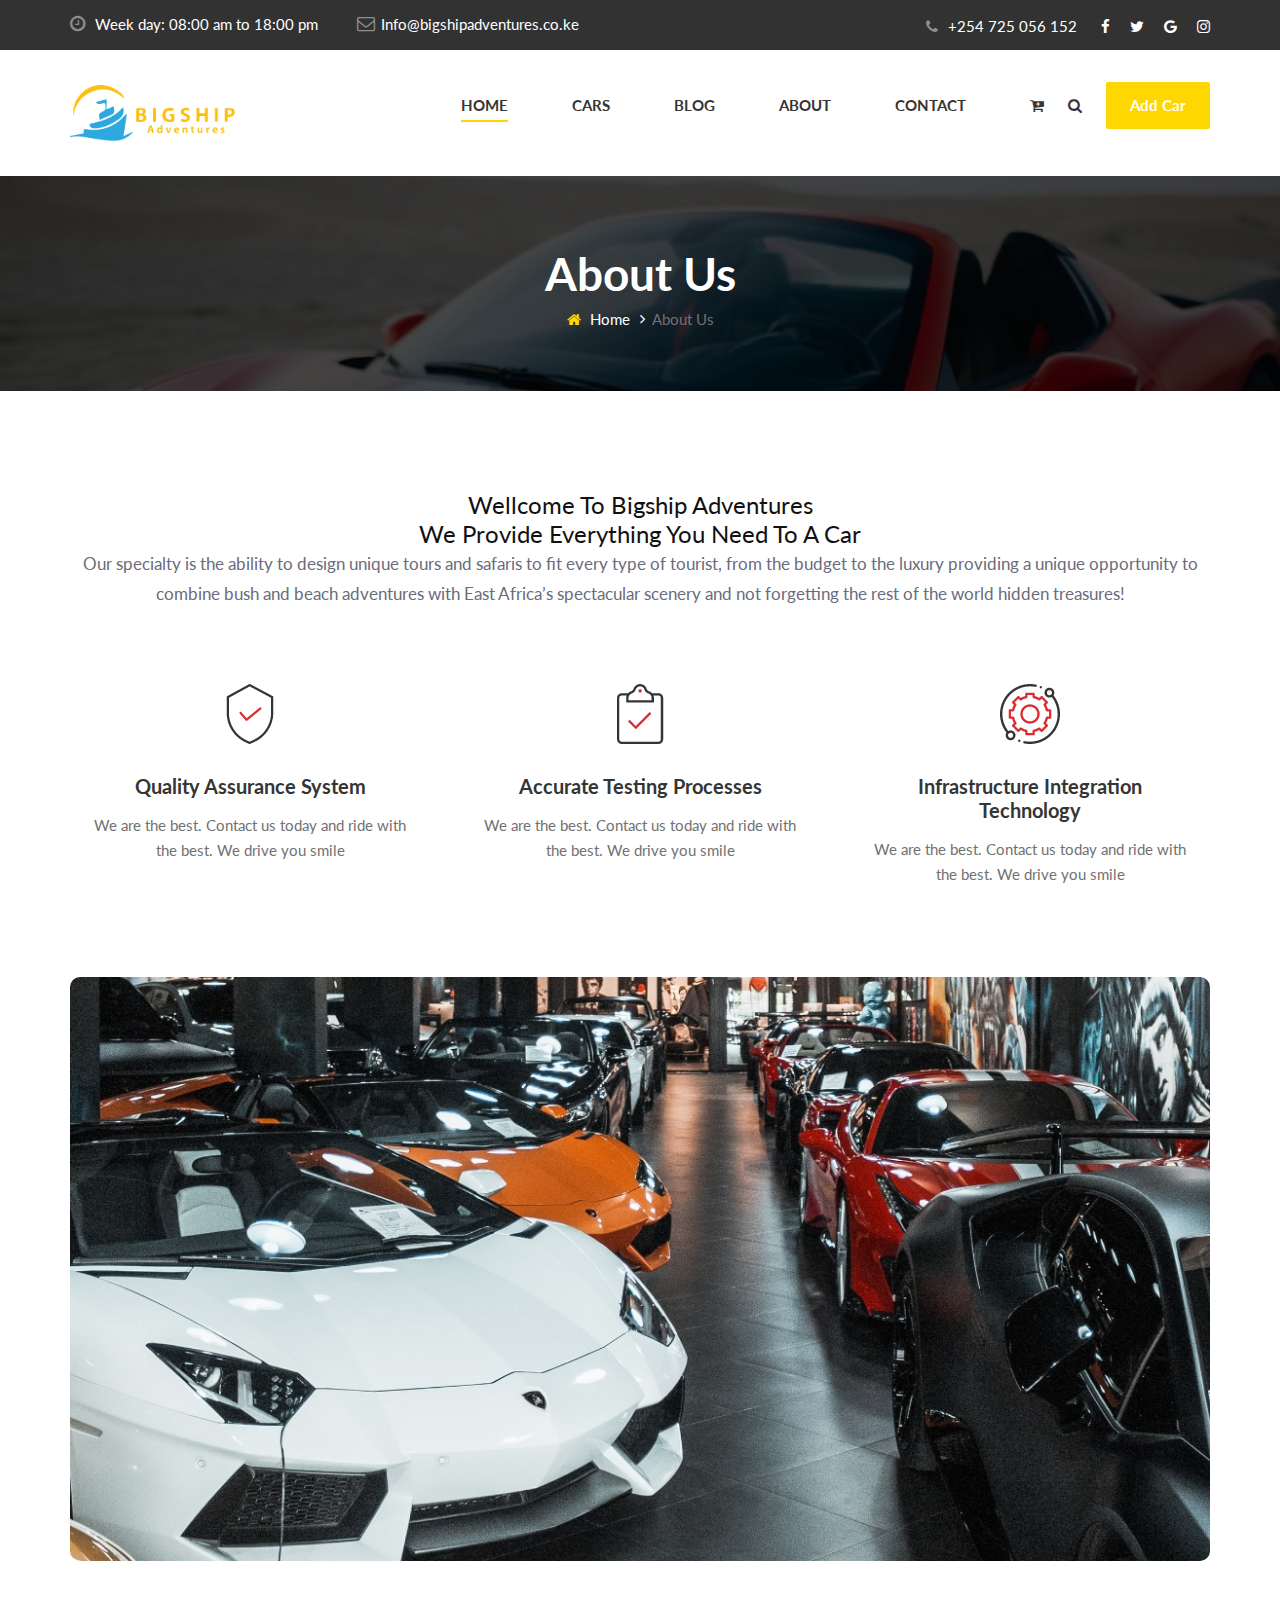
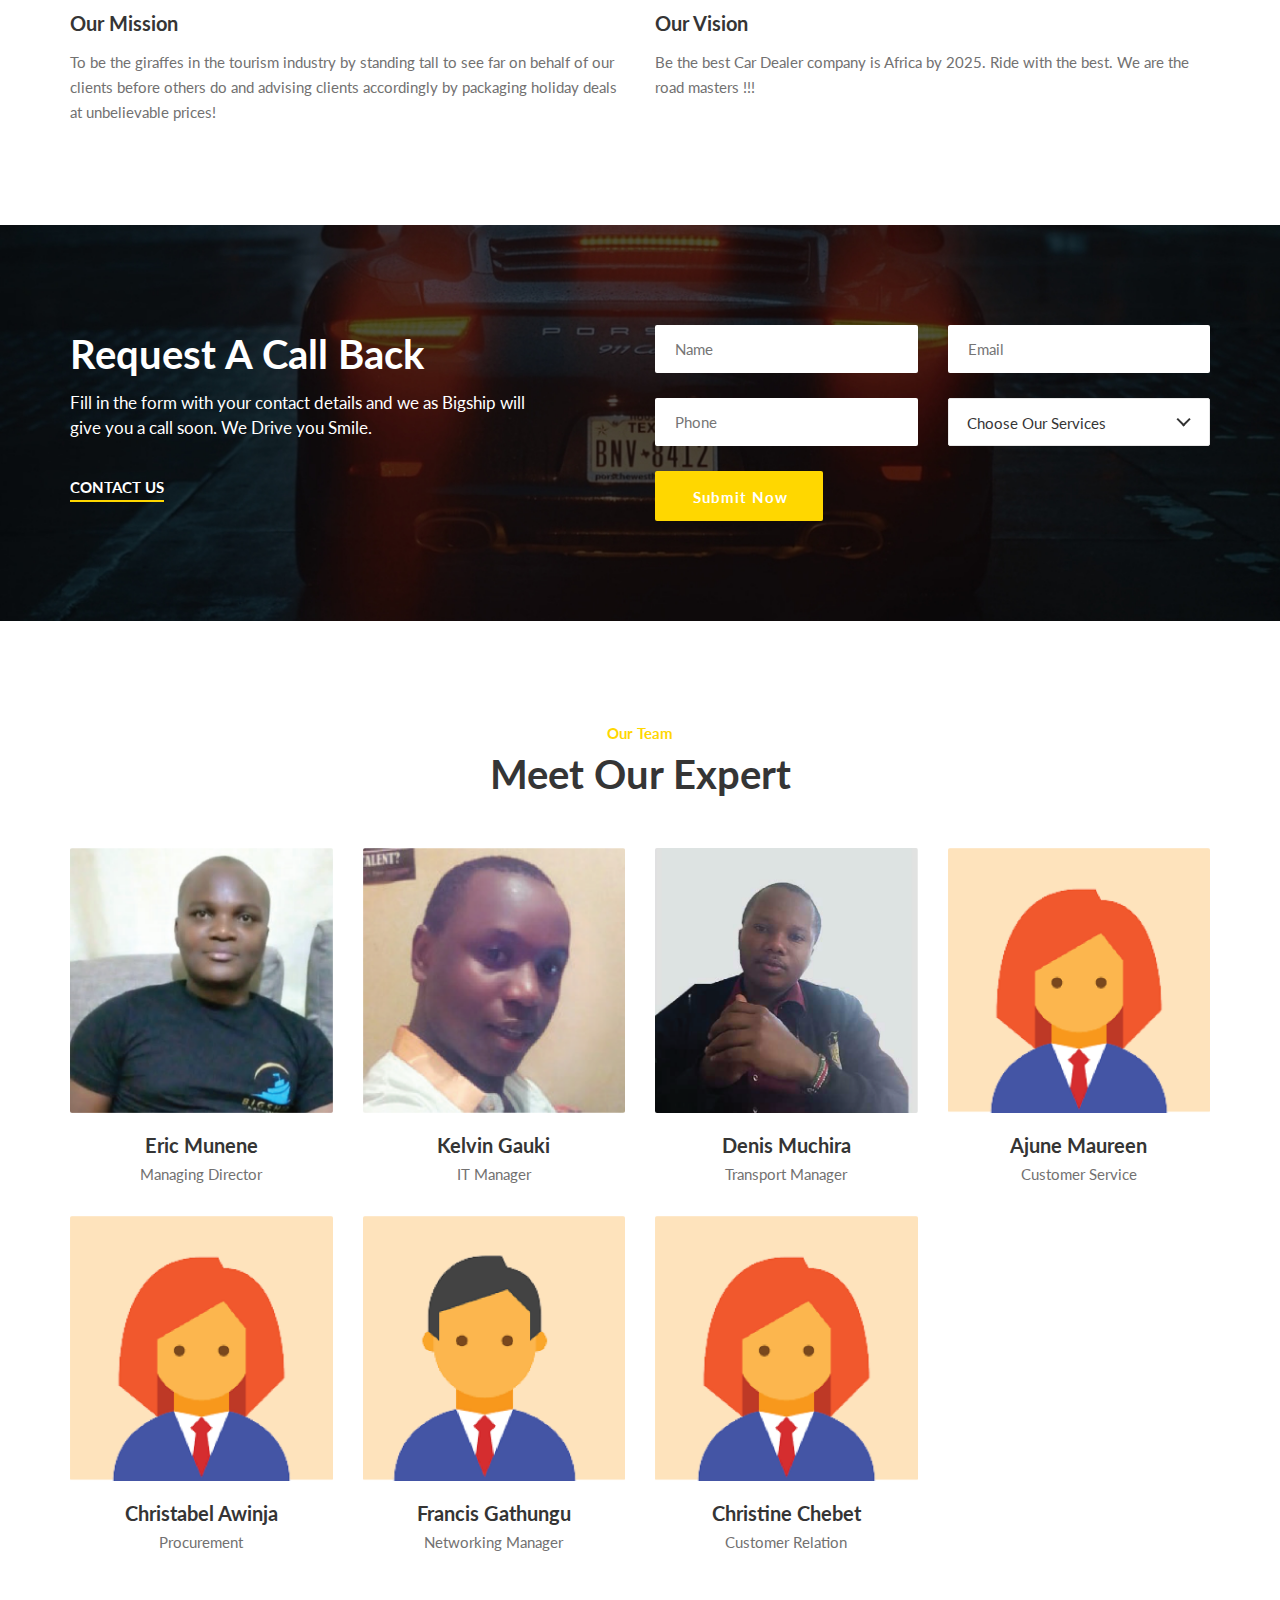
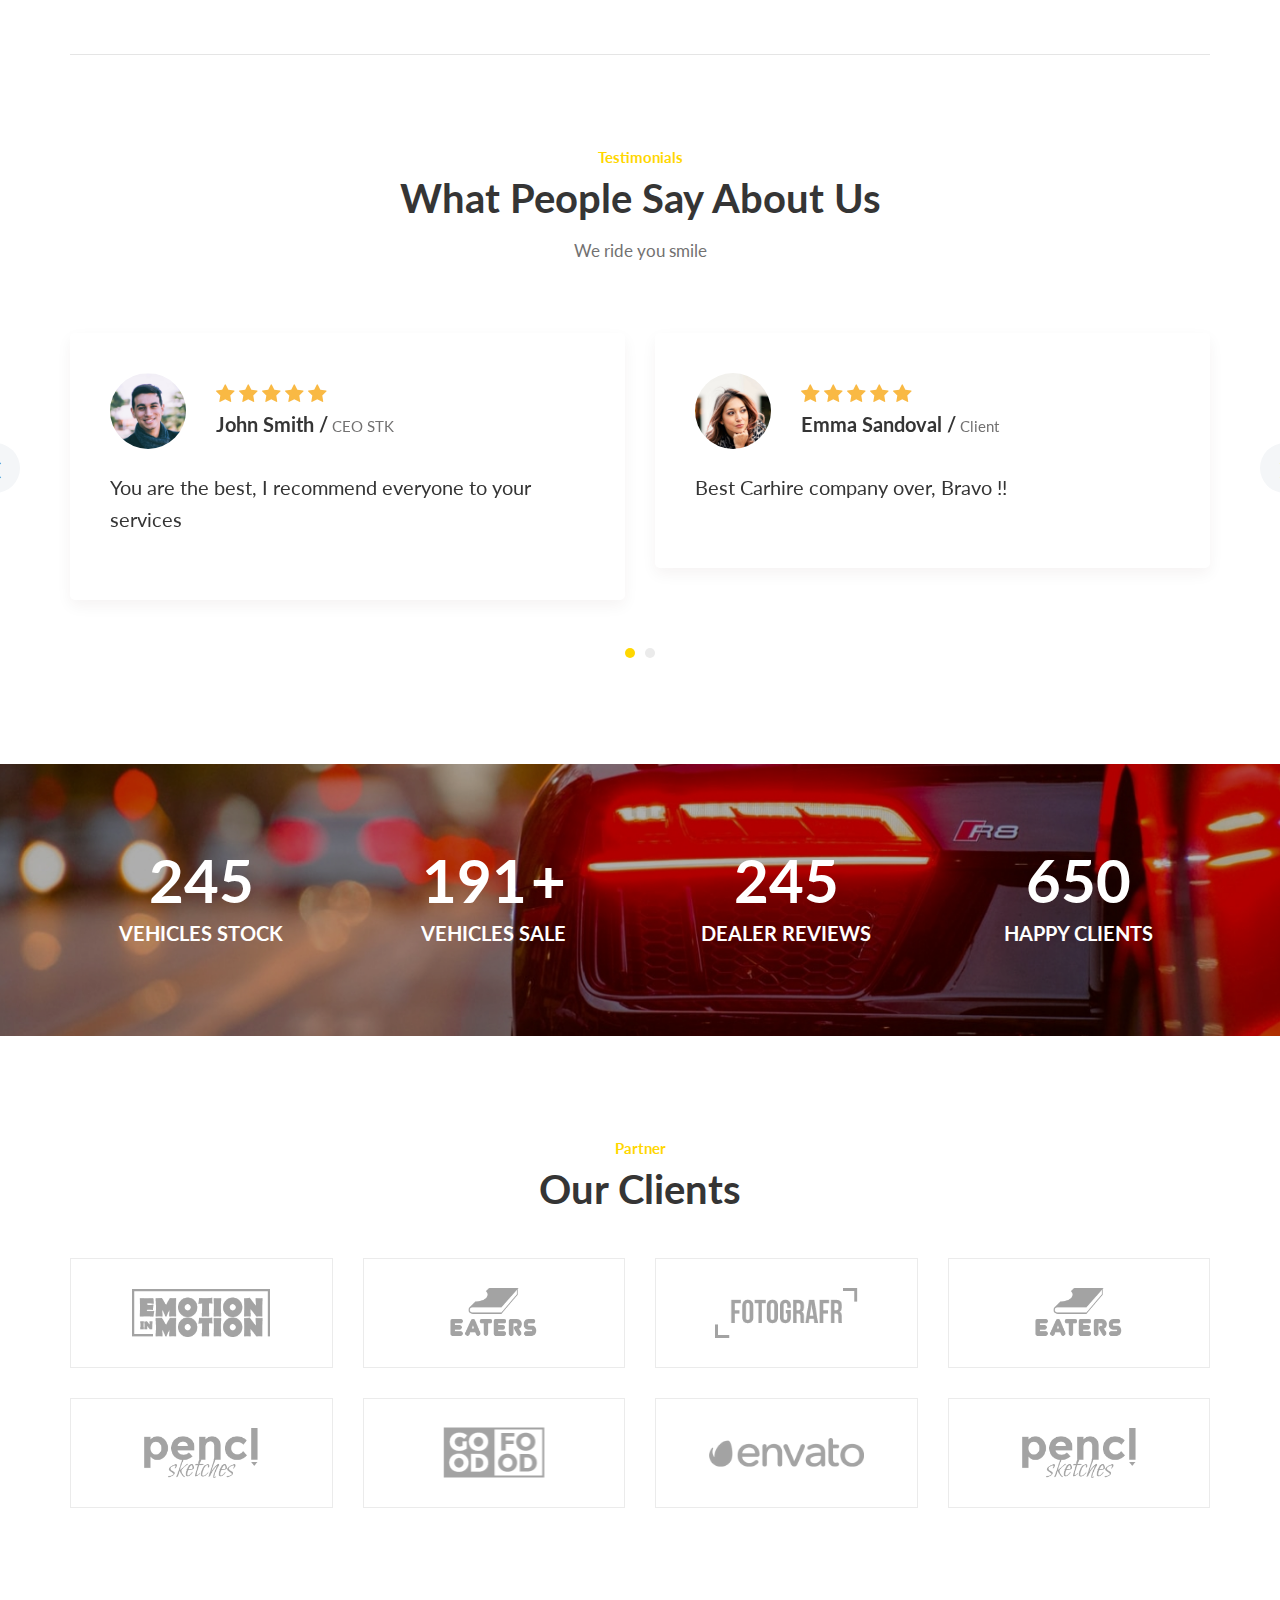
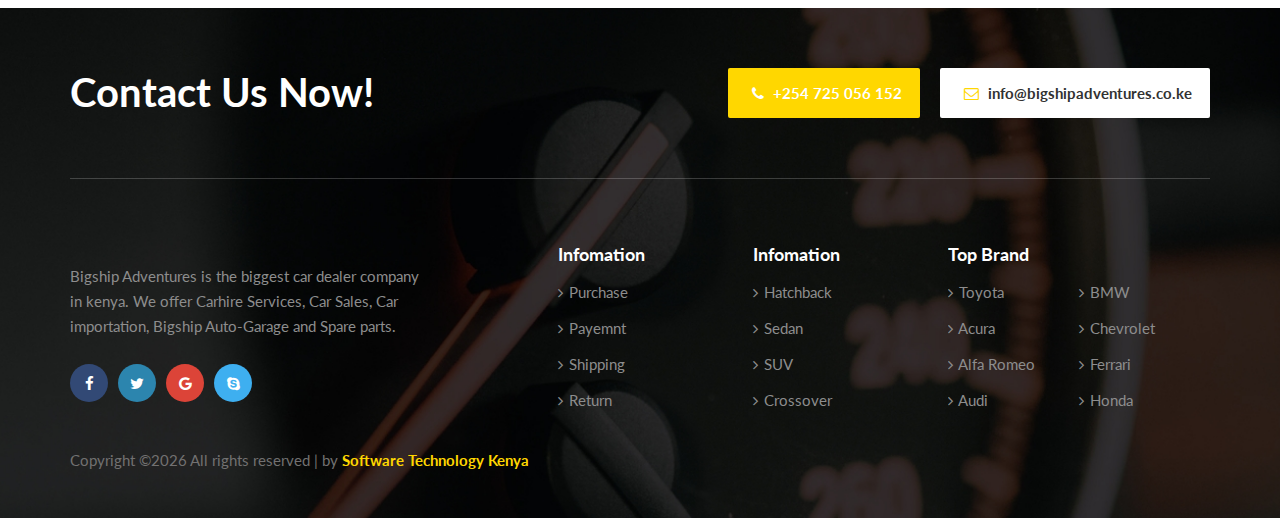
==== commit a9cbea9f: "Pages Update" ====
--- a/about.html
+++ b/about.html
@@ -44,7 +44,7 @@
         <div id="mobile-menu-wrap"></div>
         <ul class="offcanvas__widget__add">
             <li><i class="fa fa-clock-o"></i> Week day: 08:00 am to 18:00 pm</li>
-            <li><i class="fa fa-envelope-o"></i> Info.colorlib@gmail.com</li>
+            <li><i class="fa fa-envelope-o"></i>Info@bigshipadventures.co.ke</li>
         </ul>
         <div class="offcanvas__phone__num">
             <i class="fa fa-phone"></i>
@@ -96,19 +96,19 @@
                 </div>
                 <div class="col-lg-10">
                     <div class="header__nav">
-                        <nav class="header__menu">
+                       <nav class="header__menu">
                             <ul>
-                                <li><a href="./index.html">Home</a></li>
+                                <li class="active"><a href="./index.html">Home</a></li>
                                 <li><a href="./car.html">Cars</a></li>
                                 <li><a href="./blog.html">Blog</a></li>
-                                <li><a href="#">Pages</a>
+                               <!--  <li><a href="#">Pages</a>
                                     <ul class="dropdown">
                                         <li><a href="./about.html">About Us</a></li>
                                         <li><a href="./car-details.html">Car Details</a></li>
                                         <li><a href="./blog-details.html">Blog Details</a></li>
                                     </ul>
-                                </li>
-                                <li class="active"><a href="./about.html">About</a></li>
+                                </li> -->
+                                <li><a href="./about.html">About</a></li>
                                 <li><a href="./contact.html">Contact</a></li>
                             </ul>
                         </nav>
@@ -263,47 +263,86 @@
                 <div class="col-lg-3 col-sm-6">
                     <div class="team__item">
                         <div class="team__item__pic">
-                            <img src="img/about/team-1.jpg" alt="">
+                            <img src="img/about/team-01.png" alt="">
                         </div>
                         <div class="team__item__text">
-                            <h5>John Smith</h5>
-                            <span>Marketing</span>
+                            <h5>Eric Munene</h5>
+                            <span>Managing Director</span>
                         </div>
                     </div>
                 </div>
                 <div class="col-lg-3 col-sm-6">
                     <div class="team__item">
                         <div class="team__item__pic">
-                            <img src="img/about/team-2.jpg" alt="">
+                            <img src="img/about/team-02.png" alt="">
                         </div>
                         <div class="team__item__text">
-                            <h5>Christine Wise</h5>
-                            <span>C.E.O</span>
+                            <h5>Kelvin Gauki</h5>
+                            <span>IT Manager</span>
                         </div>
                     </div>
                 </div>
                 <div class="col-lg-3 col-sm-6">
                     <div class="team__item">
                         <div class="team__item__pic">
-                            <img src="img/about/team-3.jpg" alt="">
+                            <img src="img/about/team-03.png" alt="">
                         </div>
                         <div class="team__item__text">
-                            <h5>Sean Robbins</h5>
-                            <span>Manager</span>
+                            <h5>Denis Muchira</h5>
+                            <span>Transport Manager</span>
                         </div>
                     </div>
                 </div>
                 <div class="col-lg-3 col-sm-6">
                     <div class="team__item">
                         <div class="team__item__pic">
-                            <img src="img/about/team-4.jpg" alt="">
+                            <img src="img/about/team-04.png" alt="">
                         </div>
                         <div class="team__item__text">
-                            <h5>Lucy Myers</h5>
-                            <span>Delivary</span>
-                        </div>
-                    </div>
-                </div>
+                            <h5>Ajune Maureen</h5>
+                            <span>Customer Service</span>
+                        </div>
+                    </div>
+                </div>
+
+                 <div class="col-lg-3 col-sm-6">
+                    <div class="team__item">
+                        <div class="team__item__pic">
+                            <img src="img/about/team-04.png" alt="">
+                        </div>
+                        <div class="team__item__text">
+                            <h5>Christabel Awinja</h5>
+                            <span>Procurement</span>
+                        </div>
+                    </div>
+                </div>
+
+                <div class="col-lg-3 col-sm-6">
+                    <div class="team__item">
+                        <div class="team__item__pic">
+                            <img src="img/about/team-05.png" alt="">
+                        </div>
+                        <div class="team__item__text">
+                            <h5>Francis Gathungu</h5>
+                            <span>Networking Manager</span>
+                        </div>
+                    </div>
+                </div>
+
+                <div class="col-lg-3 col-sm-6">
+                    <div class="team__item">
+                        <div class="team__item__pic">
+                            <img src="img/about/team-04.png" alt="">
+                        </div>
+                        <div class="team__item__text">
+                            <h5>Christine Chebet</h5>
+                            <span>Customer Relation</span>
+                        </div>
+                    </div>
+                </div>
+
+
+
             </div>
         </div>
     </section>
@@ -317,7 +356,7 @@
                     <div class="section-title testimonial-title">
                         <span>Testimonials</span>
                         <h2>What People Say About Us</h2>
-                        <p>Our customers are our biggest supporters. What do they think of us? Lorem</p>
+                        <p>We ride you smile</p>
                     </div>
                 </div>
             </div>
@@ -337,11 +376,10 @@
                                         <i class="fa fa-star"></i>
                                         <i class="fa fa-star"></i>
                                     </div>
-                                    <h5>John Smith /<span> CEO Colorlib</span></h5>
-                                </div>
-                            </div>
-                            <p>For one thing they usually step all over the hedges and plants on the side of someone’s
-                                house killing</p>
+                                    <h5>John Smith /<span> CEO STK</span></h5>
+                                </div>
+                            </div>
+                            <p>You are the best, I recommend everyone to your services</p>
                         </div>
                     </div>
                     <div class="col-lg-6">
@@ -358,11 +396,10 @@
                                         <i class="fa fa-star"></i>
                                         <i class="fa fa-star"></i>
                                     </div>
-                                    <h5>Emma Sandoval /<span> Marketing Manager</span></h5>
-                                </div>
-                            </div>
-                            <p>It seems though that some of the biggest problems with the internet advertising trends
-                                are the lack of</p>
+                                    <h5>Emma Sandoval /<span> Client</span></h5>
+                                </div>
+                            </div>
+                            <p>Best Carhire company over, Bravo !!</p>
                         </div>
                     </div>
                     <div class="col-lg-6">
@@ -379,11 +416,10 @@
                                         <i class="fa fa-star"></i>
                                         <i class="fa fa-star"></i>
                                     </div>
-                                    <h5>John Smith /<span> CEO Colorlib</span></h5>
-                                </div>
-                            </div>
-                            <p>For one thing they usually step all over the hedges and plants on the side of someone’s
-                                house killing</p>
+                                    <h5>Mwaniki John /<span> CEO Bima</span></h5>
+                                </div>
+                            </div>
+                            <p>Great services</p>
                         </div>
                     </div>
                     <div class="col-lg-6">
@@ -403,8 +439,7 @@
                                     <h5>Emma Sandoval /<span> Marketing Manager</span></h5>
                                 </div>
                             </div>
-                            <p>It seems though that some of the biggest problems with the internet advertising trends
-                                are the lack of</p>
+                            <p>Nice Company with best customer services</p>
                         </div>
                     </div>
                 </div>
@@ -446,7 +481,6 @@
         </div>
     </div>
     <!-- Counter End -->
-
     <!-- Clients Begin -->
     <div class="clients spad">
         <div class="container">
